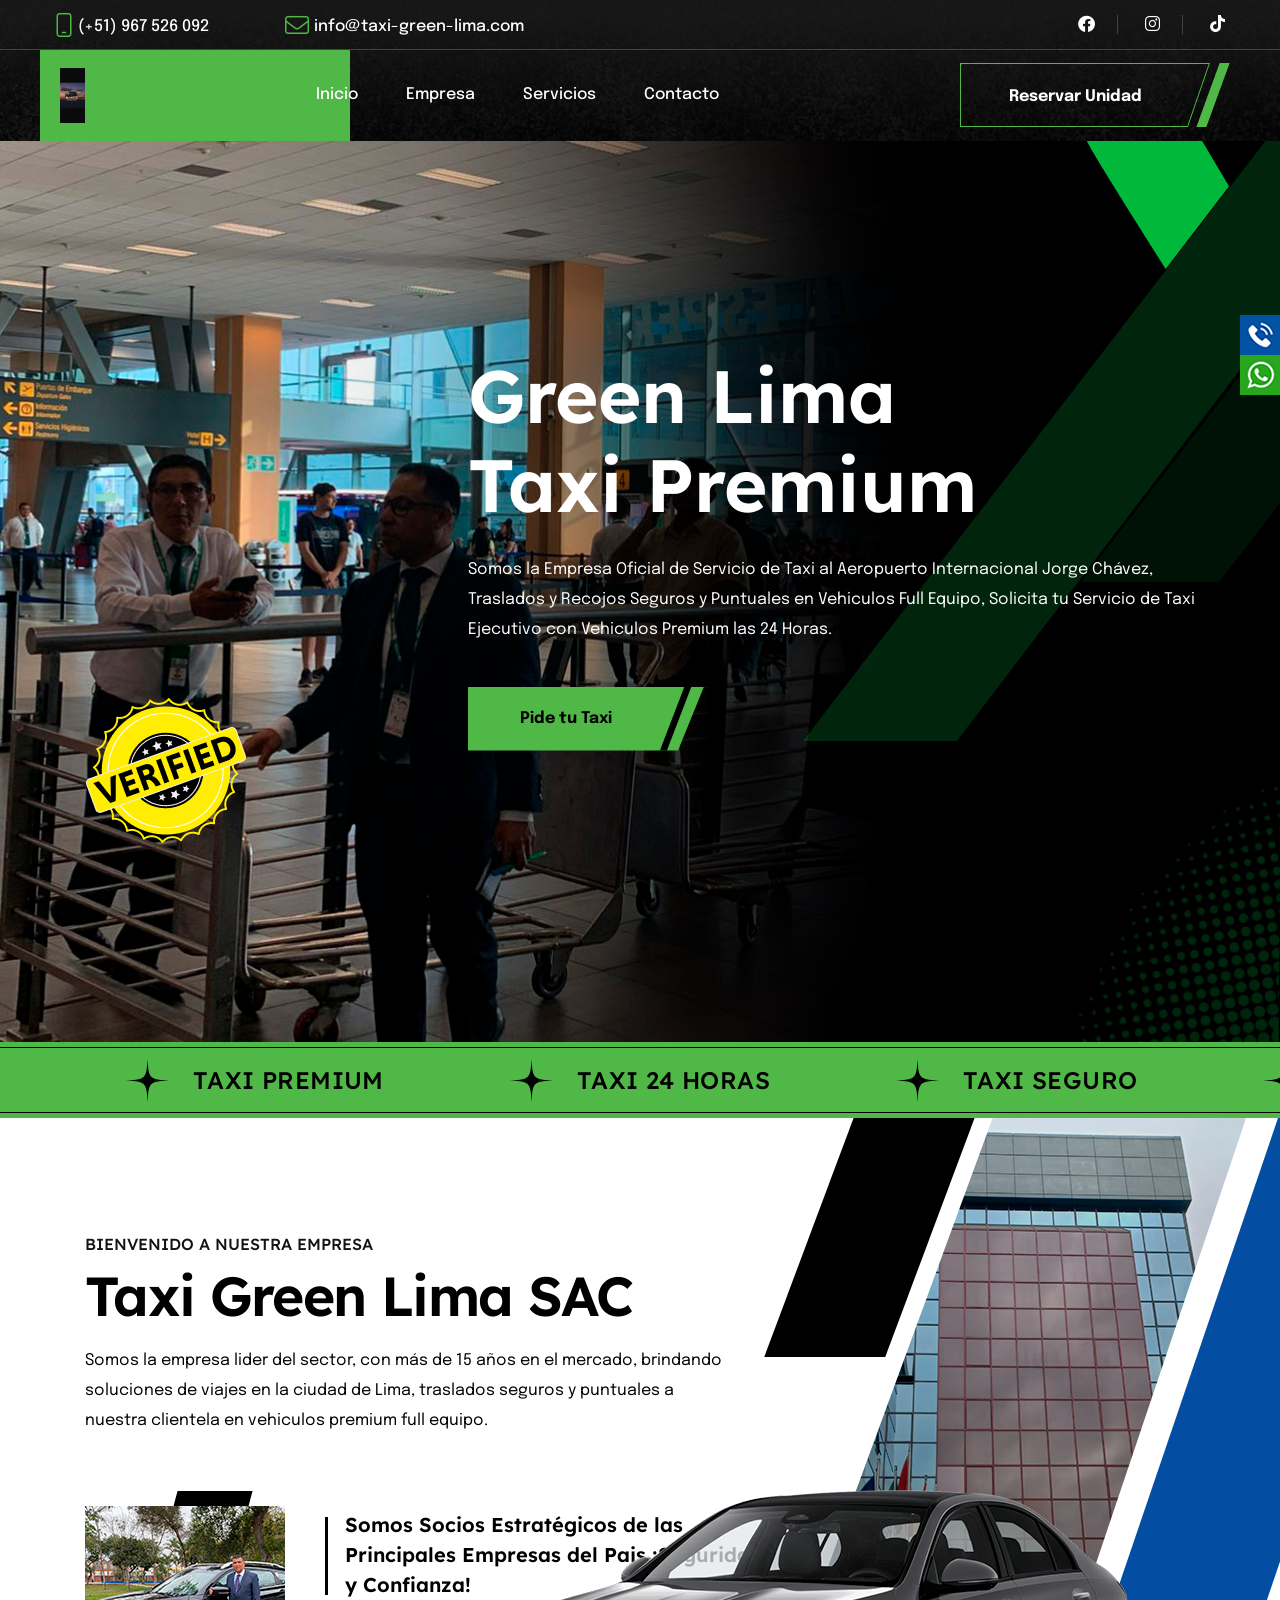
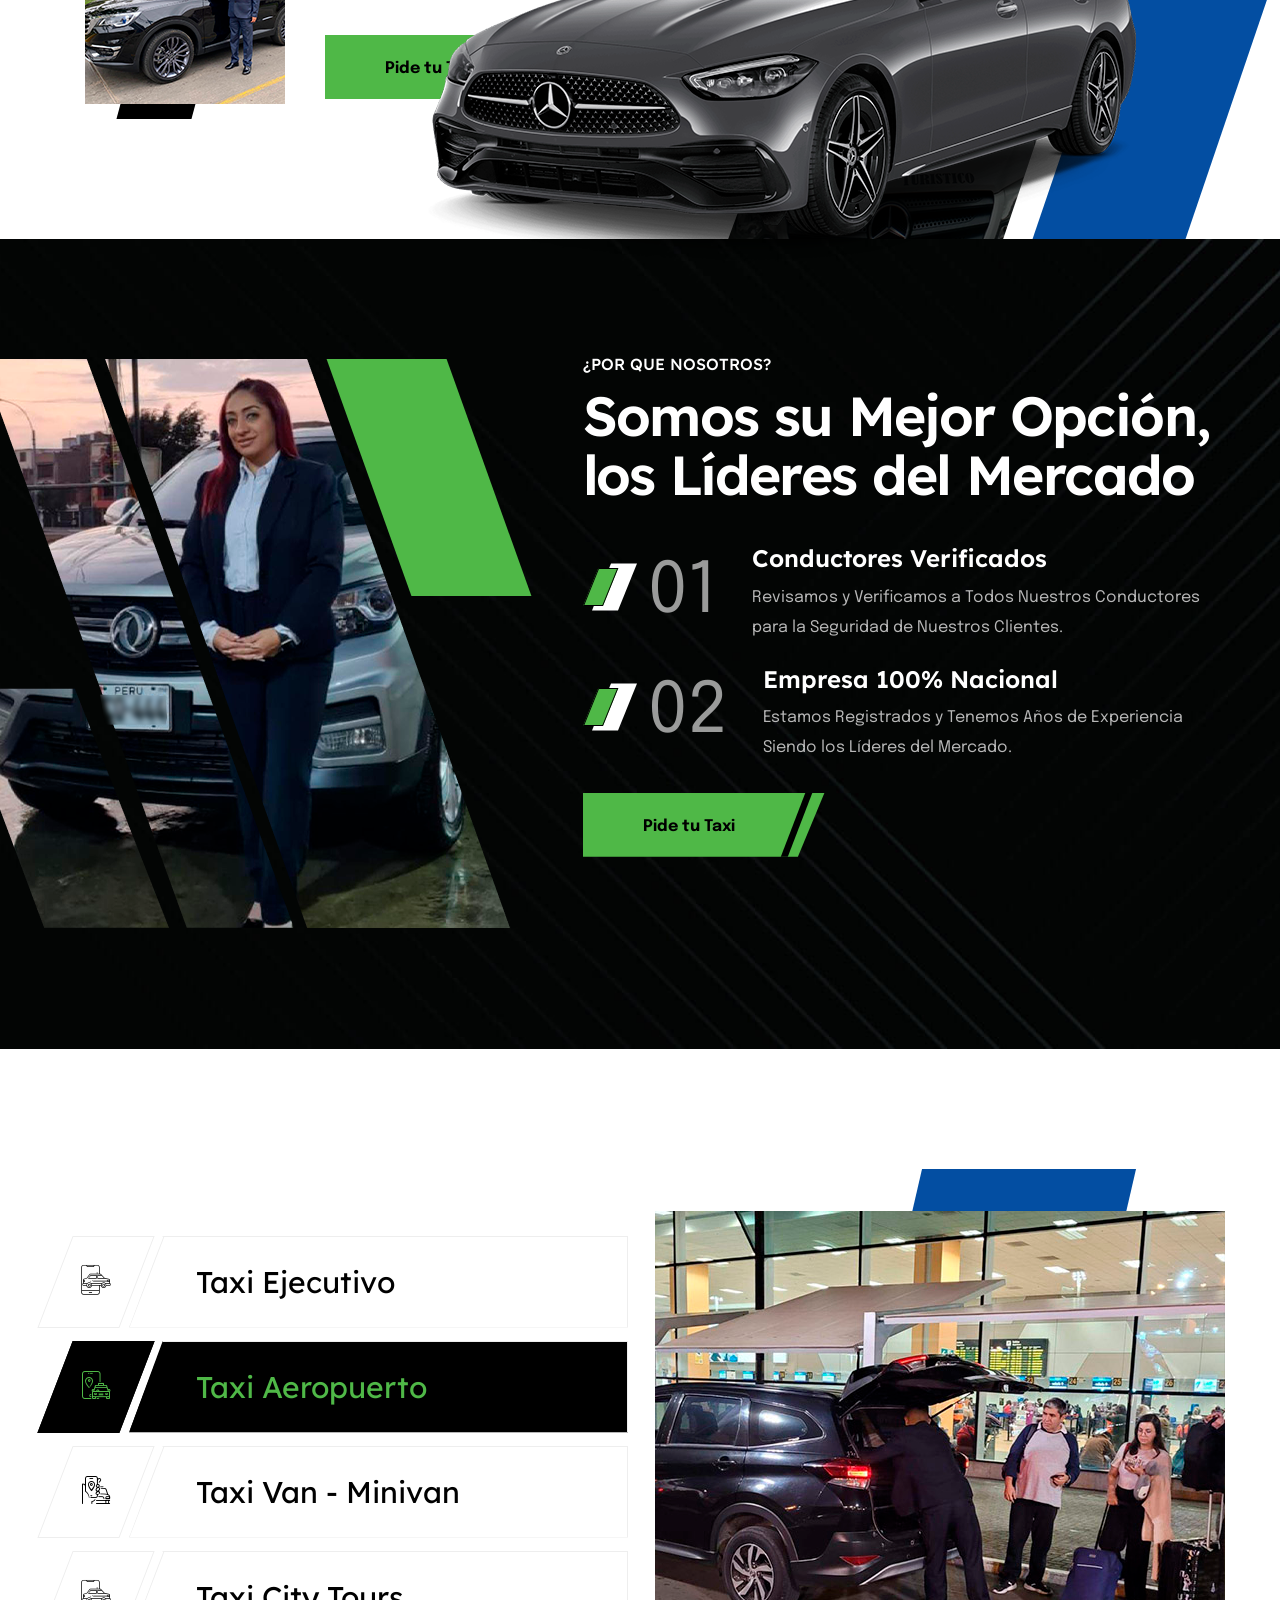
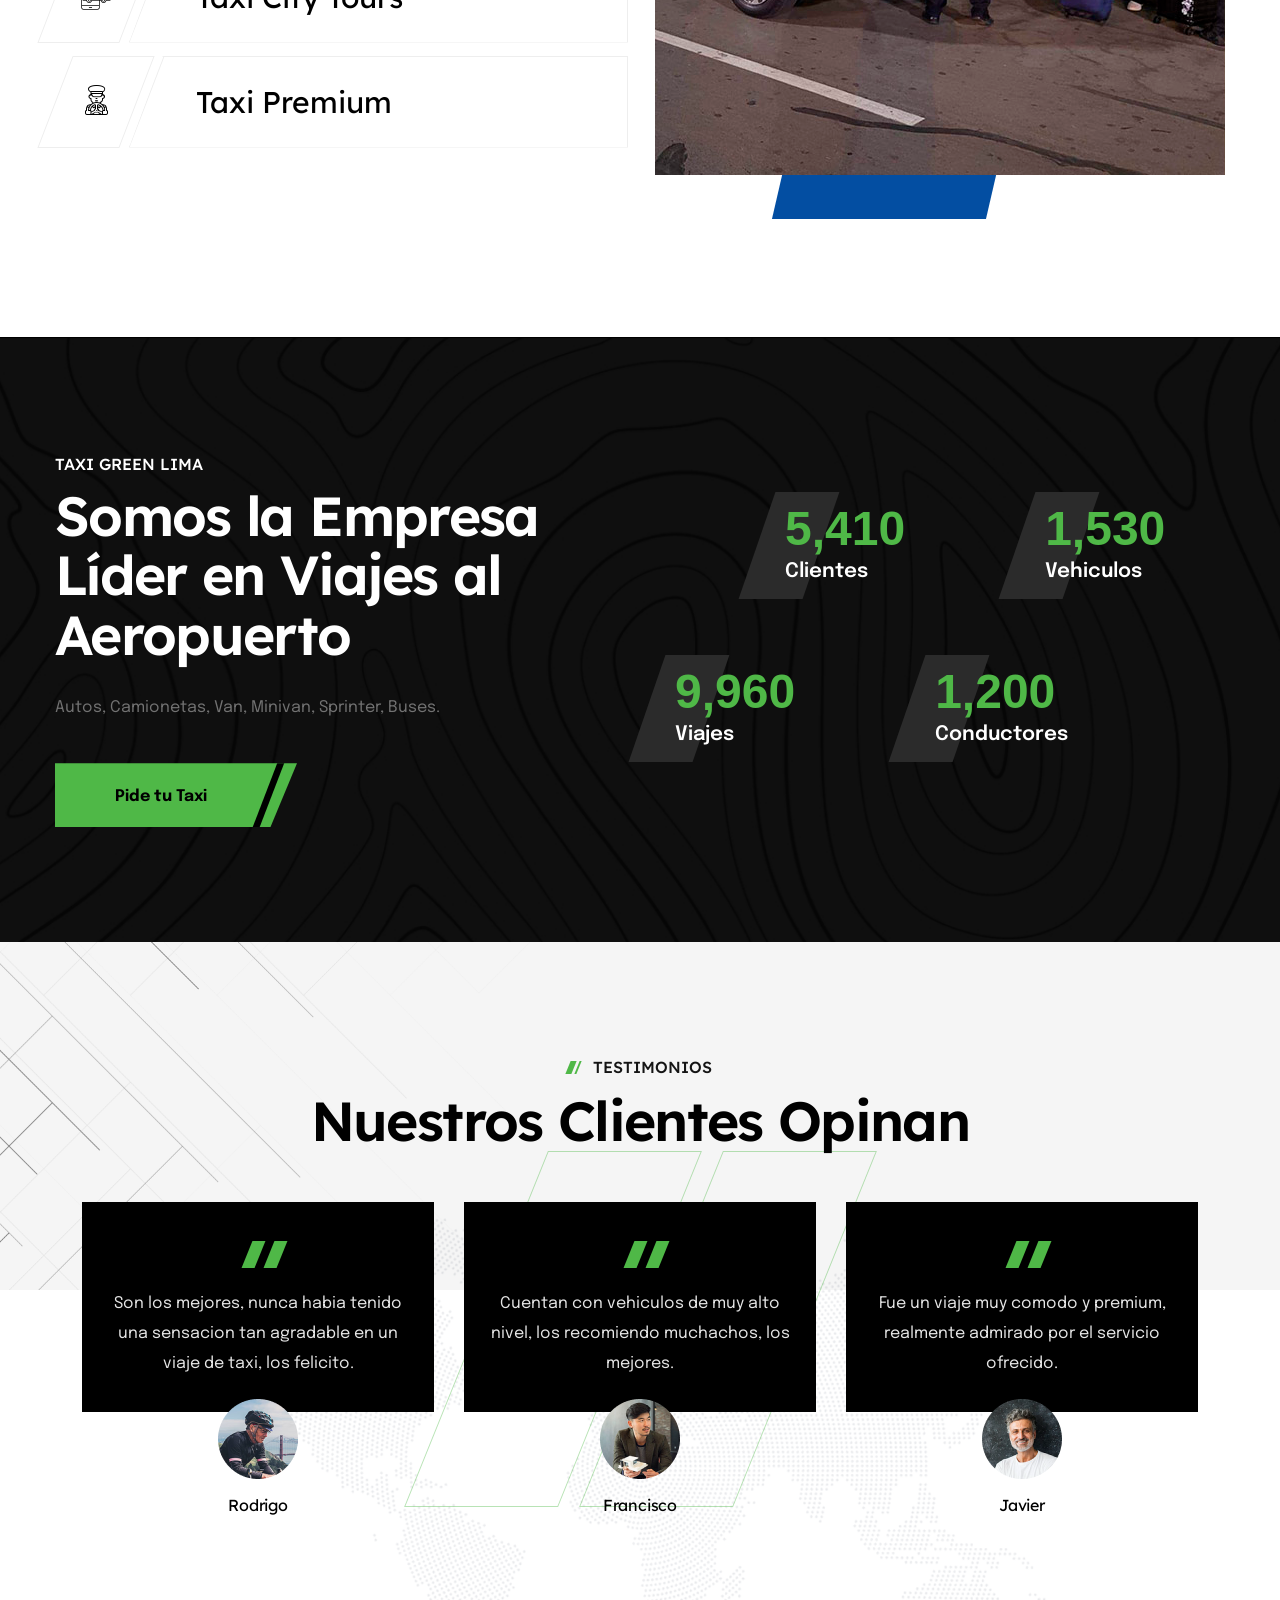
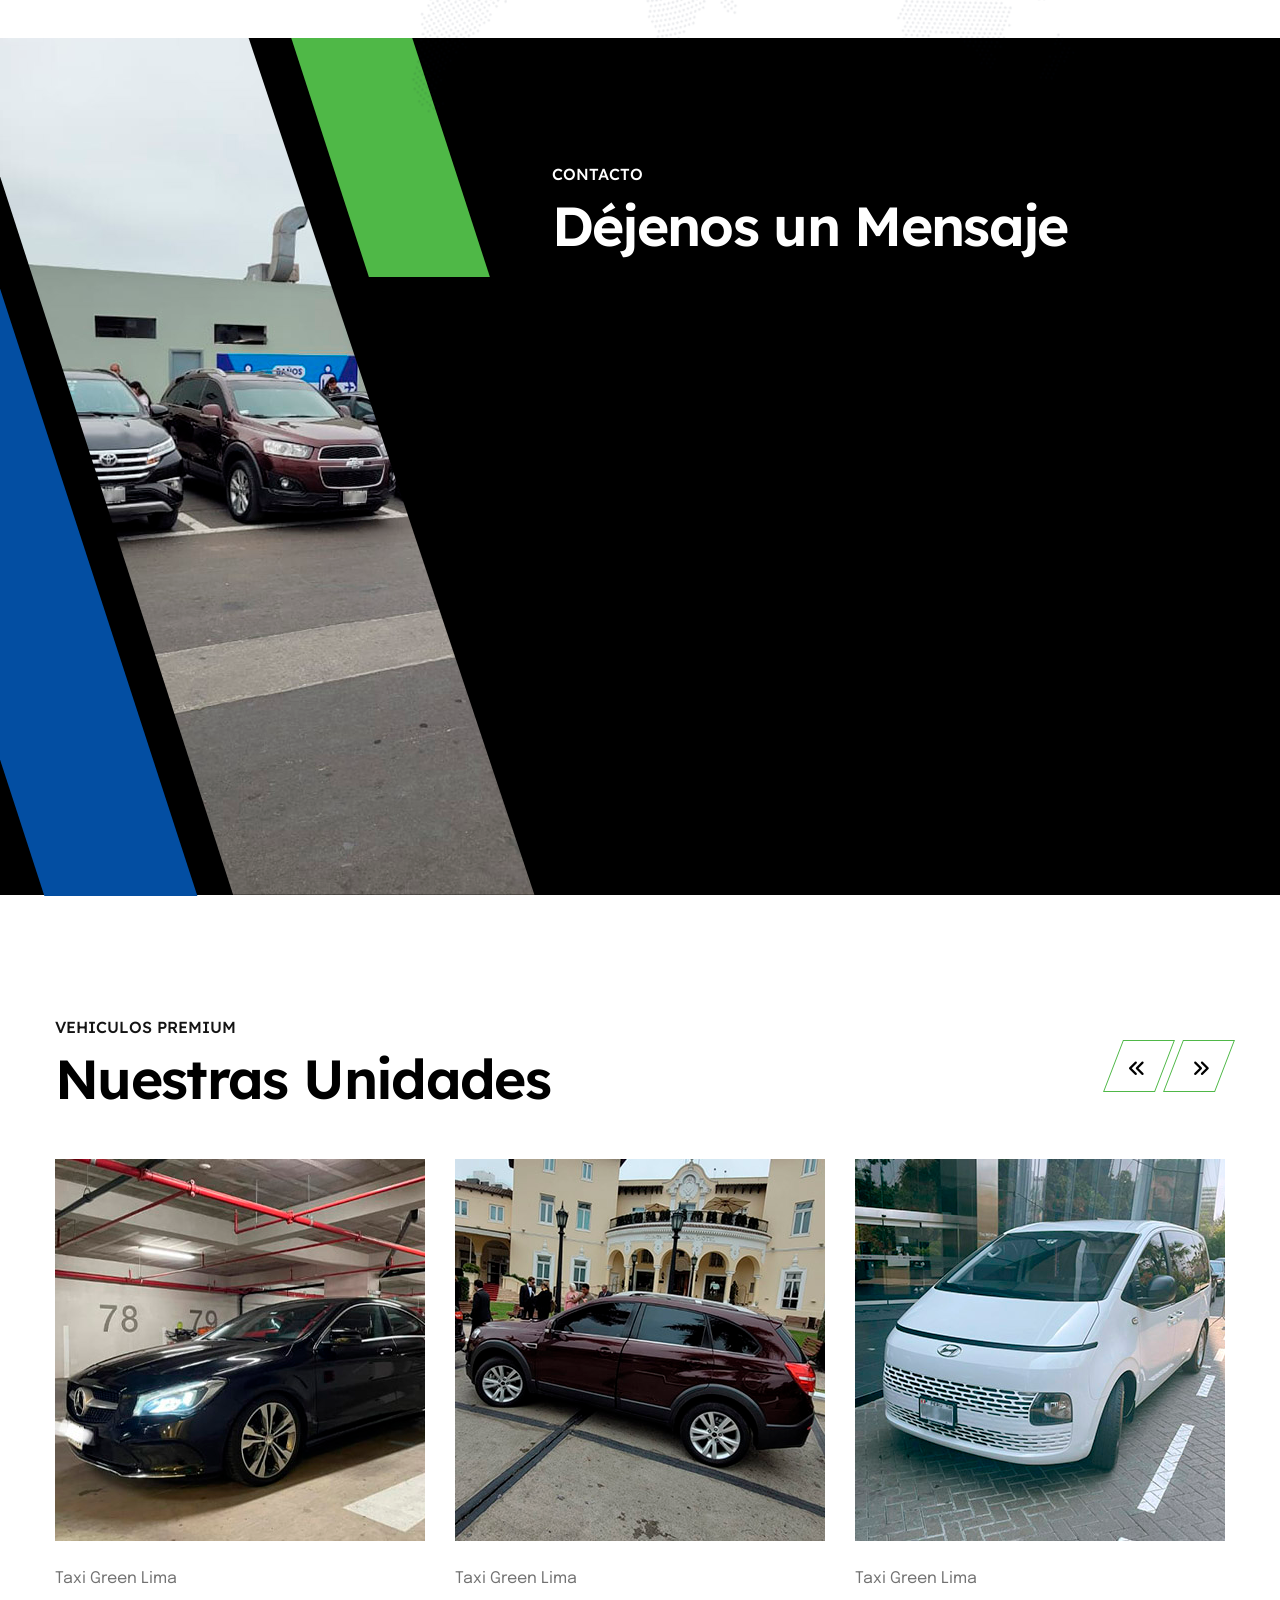
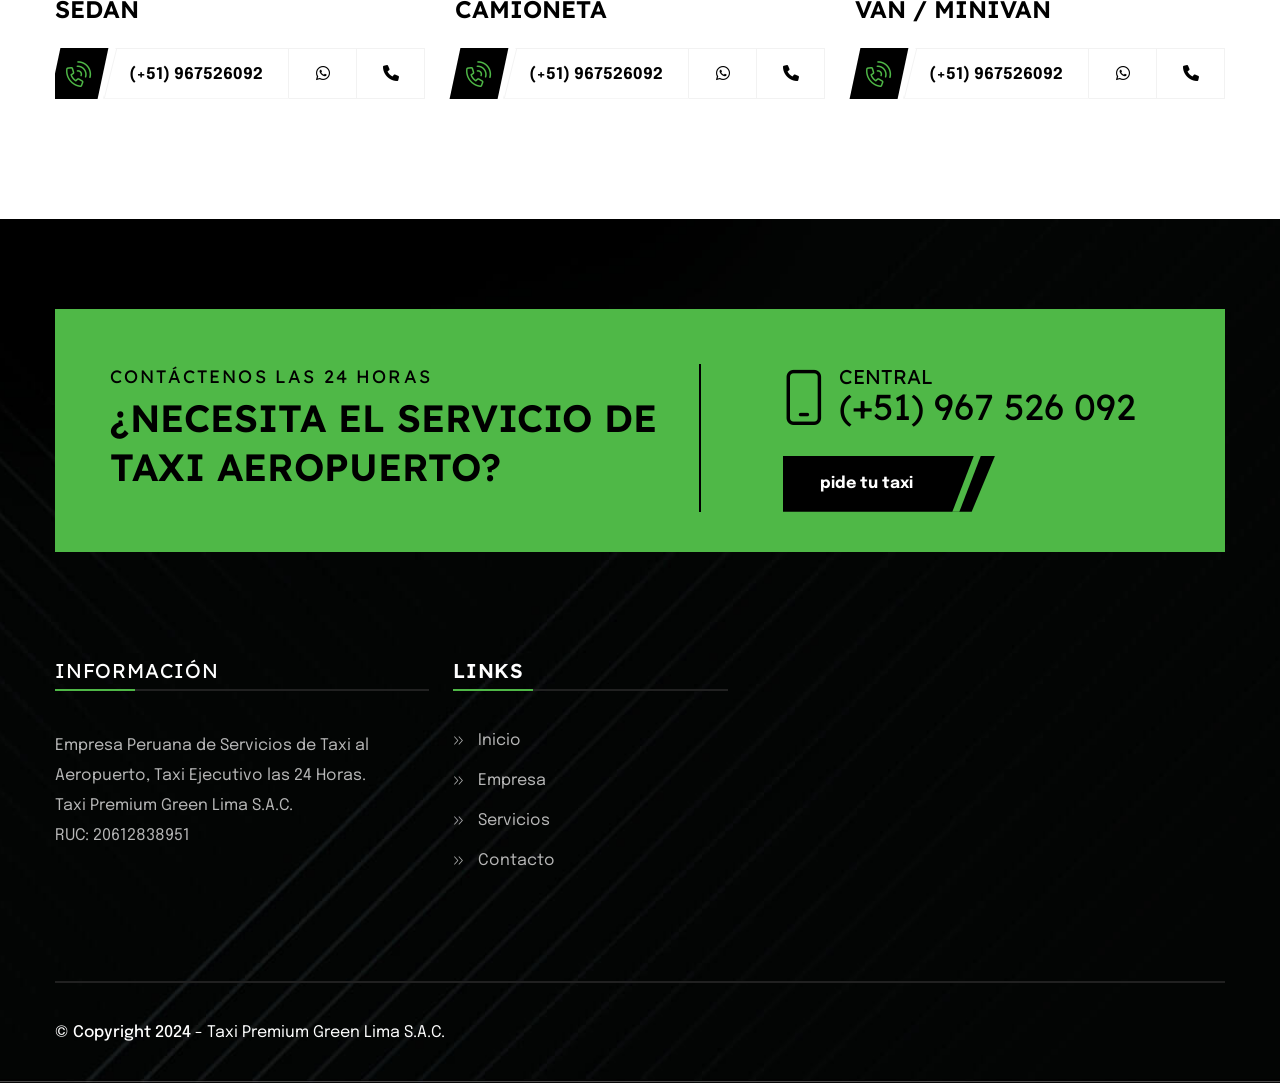
==== index.html @ e9ff85f0 "Add files via upload" ====
<!DOCTYPE html>
<html lang="es">
<head>
<meta charset="utf-8">
<title>Taxi Green Lima | Taxi Aeropuerto 24 Horas</title>
	<meta name="description" content="Taxi Green Lima - Somos tu Empresa de Taxi Aeropuerto, Realizamos Traslados y Recojos del Aeropuerto Internacional Jorge Chávez las 24 Horas, Viaje Comodo y Seguro con Nosotros.">
    <meta name="keywords" content="taxi aeropuerto, taxi van aeropuerto, taxi van, taxi green, taxi aeropuerto jorge chavez">
    <meta name="author" content="Taxi Green Lima">
	<meta name="robots" content="INDEX,FOLLOW">
	<meta name="copyright" content="Taxi Green Lima"/>
	<meta name="geo.placename" CONTENT="Lima"/>
	<meta name="geo.region" CONTENT="Peru"/>
	<link rel="canonical" href="https://taxi-green-lima.com" />
<!-- Stylesheets -->
<link href="css/bootstrap.min.css" rel="stylesheet">
<link href="css/style.css" rel="stylesheet">

<link rel="shortcut icon" href="images/favicon.png" type="image/x-icon">
<link rel="icon" href="images/favicon.png" type="image/x-icon">

<!-- Responsive -->
<meta http-equiv="X-UA-Compatible" content="IE=edge">
<meta name="viewport" content="width=device-width, initial-scale=1.0, maximum-scale=1.0, user-scalable=0">
<!--[if lt IE 9]><script src="https://cdnjs.cloudflare.com/ajax/libs/html5shiv/3.7.3/html5shiv.js"></script><![endif]-->
  <!--[if lt IE 9]><script src="js/respond.js"></script><![endif]-->
</head>

<body>
	<!-- 
    <div class="BotonesFace">
		<a href="https://www.instagram.com/taxisatelitalpremium/" target="_blank">
        <img class="iconDesktop" src="botones/instagram.jpg"></a>
        <a href="https://www.facebook.com/taxisatelitalpremium" target="_blank">
        <img class="faceDesktop" src="botones/facebook.jpg"></a>		
    </div>
	BOTONES LLAMADAS -->
    <div class="BotonesWhatsAppCelular">
		<a href="tel:+51967526092">
        <img class="TelDesktop" src="botones/t1.jpg"><img class="TelMovil" src="botones/llamada.png"></a>
        <a href="https://api.whatsapp.com/send?phone=51967526092&text=Buen día Taxi Green Lima, necesito una unidad" target="_blank">
        <img class="WasapDesktop" src="botones/w1.jpg"><img class="WasapMovil" src="botones/wasap.png"></a>        
    </div>
    <style>
		.BotonesFace{position: fixed; top: 30%; right: 0; z-index: 9999;}
        .faceDesktop{display: block; max-width: 100%; margin: auto; height: auto;}
		
        .BotonesWhatsAppCelular{position: fixed; top: 35%; right: 0; z-index: 9999;}
		.WasapDesktop{display: block; max-width: 100%; margin: auto; height: auto;}
        .TelDesktop{display: block; max-width: 100%; margin: auto; height: auto;}
        .WasapMovil{margin:auto}
        .TelMovil{margin:auto}
        /* Ocultado las imagenes de Movil */
        .WasapMovil,.TelMovil{display: none;}
        @media screen and (max-width: 680px){
            /* Ocultado las imagenes de Desktop */
			/*.faceDesktop{display:none;}*/
            .WasapDesktop,.TelDesktop{display: none;}
            /* Mostrando las imagenes de Movil */
            .WasapMovil,.TelMovil{display: block;
            /* height: 40px; */
            }
            .BotonesWhatsAppCelular{display: flex; justify-content: space-between; top: initial; bottom: 0; width: 100%;}
            .BotonesWhatsAppCelular>a{display: block; width: 50%; background-image: linear-gradient(#0052cc, #002699); padding: 1rem .2rem; border: 1px solid #002699}
			.BotonesWhatsAppCelular>a:hover{background-image: linear-gradient(#002699, #0052cc);border: 1px solid #002699}
        }
    </style>
    <!-- BOTONES LLAMADAS -->
	

<div class="page-wrapper">
        

  <!-- Main Header-->
  <header class="main-header header-style-two style-two">
    
    <!-- Header Top -->
    <div class="header-top">
      <div class="auto-container">
        <div class="inner-container">
          <div class="top-left"> 
            <!-- Info List -->
            <ul class="list-style-one light">
              <li><i class="fal fa-mobile"></i> <a href="tel:+51967526092">(+51) 967 526 092</a></li>
              <li><i class="fal fa-envelope"></i> <a href="mailto:info@taxi-green-lima.com" target="_blank">info@taxi-green-lima.com</a></li>
            </ul>
          </div>
          <div class="top-right">
            <ul class="social-icon-one">
              <li><a href="#"><i class="fab fa-facebook"></i></a></li>
              <li><a href="#"><i class="fab fa-instagram"></i></a></li>
			<li><a href="#"><i class="fab fa-tiktok"></i></a></li>
            </ul>
          </div>
        </div>
      </div>
    </div>
    <!-- Header Top -->
    
    <div class="header-lower">
      <div class="auto-container"> 
        <!-- Main box -->
        <div class="main-box">
          <div class="logo-box">
            <div class="logo"><a href="index.html"><img src="images/logo-black-skyport.png" style="max-height:55px;width:auto;" alt="Logo Taxi Green Lima"></a></div>
          </div>
          
          <!--Nav Box-->
          <div class="nav-outer">
            <nav class="nav main-menu">
              <ul class="navigation">
                <li><a href="index.html">Inicio</a></li>
				  <li><a href="#empresa">Empresa</a></li>
				  <li><a href="#servicios">Servicios</a></li>
				  <li><a href="#contacto">Contacto</a></li>
              </ul>
            </nav>
          </div>
          <!-- Main Menu End--> 
          
          <!-- Outer Box -->
          <div class="outer-box"> 
            
            <!-- Search Btn -->
            
            <!-- Btn Box -->
            <div class="btn-box">
			<a href="https://api.whatsapp.com/send?phone=51967526092&text=Buen día Taxi Green Lima, necesito una unidad" target="_blank" class="theme-btn btn-style-three"><span class="btn-title">Reservar Unidad</span></a>
			 </div>
            
            <!-- Mobile Nav toggler -->
            <div class="mobile-nav-toggler light"><span class="icon lnr-icon-bars"></span></div>
          </div>
        </div>
      </div>
    </div>
    
    <!-- Mobile Menu  -->
    <div class="mobile-menu">
      <div class="menu-backdrop"></div>
      
      <!--Here Menu Will Come Automatically Via Javascript / Same Menu as in Header-->
      <nav class="menu-box">
        <div class="upper-box">
          <div class="nav-logo"><a href="index.html"><img src="images/logo-black-skyport.png" style="max-height:55px;width:auto;" alt="Logo Taxi Green Lima" title="Logo Taxi Green Lima"></a></div>
          <div class="close-btn"><i class="icon fa fa-times"></i></div>
        </div>
        <ul class="navigation clearfix">
          <!--Keep This Empty / Menu will come through Javascript-->
        </ul>
        <ul class="contact-list-one light">
          <li> <i class="icon lnr-icon-phone-handset"></i> <span class="title">Celular</span>
            <div class="text"><a href="tel:+51967526092">(+51) 967 526 092</a></div>
          </li>
          <li> <i class="icon lnr-icon-envelope1"></i> <span class="title">Email</span>
            <div class="text"><a href="mailto:info@taxi-green-lima.com" target="_blank">info@taxi-green-lima.com</a></div>
          </li>
          <li> <i class="icon lnr-icon-map-marker"></i> <span class="title">Dirección</span>
            <div class="text">Aeropuerto Internacional Jorge Chávez</div>
          </li>
        </ul>
        <ul class="social-links">
          <li><a href="#"><i class="fab fa-twitter"></i></a></li>
          <li><a href="#"><i class="fab fa-instagram"></i></a></li>
			<li><a href="#"><i class="fab fa-tiktok"></i></a></li>
        </ul>
      </nav>
    </div>
    <!-- End Mobile Menu --> 
    
    
    <!-- Sticky Header  -->
    <div class="sticky-header">
      <div class="auto-container">
        <div class="inner-container"> 
          <!--Logo-->
          <div class="logo"> <a href="index.html" title=""><img src="images/logo-black-skyport.png" style="max-height:55px;width:auto;" alt="Logo Taxi Green Lima" title="Logo Taxi Green Lima"></a> </div>
          
          <!--Right Col-->
          <div class="nav-outer"> 
            <!-- Main Menu -->
            <nav class="main-menu">
              <div class="navbar-collapse show collapse clearfix">
                <ul class="navigation clearfix">
                  <!--Keep This Empty / Menu will come through Javascript-->
                </ul>
              </div>
            </nav>
            <!-- Main Menu End--> 
            
            <!--Mobile Navigation Toggler-->
            <div class="mobile-nav-toggler"><span class="icon lnr-icon-bars"></span></div>
          </div>
        </div>
      </div>
    </div>
    <!-- End Sticky Menu --> 
  </header>
  <!--End Main Header -->

  <!-- Banner Section -->
  <section class="banner-section-four">
    <div class="slide-item">
      <div class="bg bg-image" style="background-image: url(images/banner/bg3.jpg);"></div>
      <div class="banner-shape-curve1 animate-1"></div>
      <div class="banner-shape-curve2 animate-2"></div>
      <div class="banner-shape-1 bounce-y"></div>
      <div class="auto-container">
        <div class="row">
          <div class="col-md-8 offset-md-4" data-aos="fade-left">
            <div class="auto-container">
              <div class="content-box">
                <h1 class="title animate-2">Green Lima <br>Taxi Premium</h1>
                <div class="text animate-3">Somos la Empresa Oficial de Servicio de Taxi al Aeropuerto Internacional Jorge Chávez, Traslados y Recojos Seguros y Puntuales en Vehiculos Full Equipo, Solicita tu Servicio de Taxi Ejecutivo con Vehiculos Premium las 24 Horas. </div>
                <a href="https://api.whatsapp.com/send?phone=51967526092&text=Buen día Taxi Green Lima, necesito una unidad" target="_blank" class="theme-btn btn-style-one dark-line-two hover-light animate-4"><span class="btn-title">Pide tu Taxi</span></a>
              </div>
            </div>
          </div>
        </div>
      </div>
    </div>
  </section>
  <!-- End Banner Section -->

  <!-- Marquee Section -->
  <section class="marquee-section">
    <div class="marquee">
      <div class="marquee-group">
        <div class="text" data-text="Taxi Premium">Taxi Premium</div>
		<div class="text" data-text="Taxi 24 Horas">Taxi 24 Horas</div>
        <div class="text" data-text="Taxi Seguro">Taxi Seguro</div>
        <div class="text" data-text="Recojos 24/7">Recojos 24/7</div>
        <div class="text" data-text="Taxi Lima">Taxi Lima</div>
      </div>

      <div aria-hidden="true" class="marquee-group">
        <div class="text" data-text="Taxi Premium">Taxi Premium</div>
		<div class="text" data-text="Taxi 24 Horas">Taxi 24 Horas</div>
        <div class="text" data-text="Taxi Seguro">Taxi Seguro</div>
        <div class="text" data-text="Recojos 24/7">Recojos 24/7</div>
        <div class="text" data-text="Taxi Lima">Taxi Lima</div>
      </div>
    </div>
  </section>
  <!-- End Marquee Section -->

  <!-- About Section -->
  <section class="about-section-five" id="empresa">
    <div class="icon-car-8 bounce-x"></div>
    <div class="auto-container">
      <div class="row">

        <!-- Content Column -->
        <div class="content-column col-lg-7 col-md-12 col-sm-12" data-aos="fade-left">
          <div class="inner-column">
            <div class="sec-title">
              <span class="sub-title">BIENVENIDO A NUESTRA EMPRESA</span>
              <h2>Taxi Green Lima SAC</h2>
              <div class="text">Somos la empresa lider del sector, con más de 15 años en el mercado, brindando soluciones de viajes en la ciudad de Lima, traslados seguros y puntuales a nuestra clientela en vehiculos premium full equipo.</div>
            </div>
            <div class="bottom-box">
              <div class="video-box" data-aos="fade-upp">
                <figure class="image"><img src="images/resource/about1-4.png" alt="taxi green, taxi aeropuerto, taxi lima, taxi seguro"></figure>
              </div>

              <div class="box-right-align">
                <!-- Quote Block -->
                <blockquote class="blockquote-style-two">Somos Socios Estratégicos de las Principales Empresas del Pais ¡Seguridad y Confianza!</blockquote>
                <a href="https://api.whatsapp.com/send?phone=51967526092&text=Buen día Taxi Green Lima, necesito una unidad" target="_blank" class="theme-btn btn-style-one"><span class="btn-title">Pide tu Taxi</span></a>
              </div>
            </div>
          </div>
        </div>
      </div>
    </div>

    <!-- Image Column -->
    <div class="image-column">
      <div class="inner-column wow fadeInRight">
        <figure class="image reveall"><img src="images/resource/faq1-2.png" alt="taxi green, taxi aeropuerto, taxi lima, taxi seguro"></figure>
      </div>
    </div>
  </section>
  <!-- End About Section -->

  <!-- Benefit Section -->
  <section class="benefit-section-three">
    <div class="bg bg-image bg-pattern-1"></div>
    <div class="auto-container">
      <div class="row">
        <!-- Content Column -->
        <div class="content-column col-lg-7 col-md-12 col-sm-12 order-lg-2" data-aos="fade-left">
          <div class="inner-column">
            <div class="sec-title light">
              <span class="sub-title">¿POR QUE NOSOTROS?</span>
              <h2 class="letters-slide-up">Somos su Mejor Opción, los Líderes del Mercado</h2>
            </div>
            <div class="benefit-box">
              <div class="benefit-block-three">
                <div class="inner-box">
                  <div class="number">01</div>
                  <div class="content">
                    <h4 class="title">Conductores Verificados</h4>
                    <div class="text">Revisamos y Verificamos a Todos Nuestros Conductores para la Seguridad de Nuestros Clientes.</div>
                  </div>
                </div>
              </div>
              <div class="benefit-block-three">
                <div class="inner-box">
                  <div class="number">02</div>
                  <div class="content">
                    <h4 class="title">Empresa 100% Nacional</h4>
                    <div class="text">Estamos Registrados y Tenemos Años de Experiencia Siendo los Líderes del Mercado.</div>
                  </div>
                </div>
              </div>
            </div>
            <a href="https://api.whatsapp.com/send?phone=51967526092&text=Buen día Taxi Green Lima, necesito una unidad" target="_blank" class="theme-btn btn-style-one dark-line-two hover-light"><span class="btn-title">Pide tu Taxi</span></a>
          </div>
        </div>

        <!-- Image Column -->
        <div class="image-column col-lg-5 col-md-12 col-sm-12" data-aos="fade-right">
          <div class="inner-column">
            <figure class="image"><img src="images/resource/benefit3-1.png" alt="taxi green, taxi aeropuerto, taxi lima, taxi seguro"></figure>
          </div>
        </div>
      </div>
    </div>
  </section>
  <!-- End Benefit Section -->

  <!-- Service Section -->
  <section class="service-section-seven" id="servicios">
    <div class="auto-container">

      <div class="work-tabs tabs-box">
        <div class="row align-items-lg-center">
          <!-- Title Column -->
          <div class="btn-column col-lg-6 col-md-4 col-md-12">
            <div class="inner-column">
              <ul class="tab-btns tab-buttons">
                <li class="tab-btn" data-tab="#tab1"><span class="icon"><i class="flaticon-taxi-4"></i></span> <span class="title">Taxi Ejecutivo</span></li>
                <li class="tab-btn active-btn" data-tab="#tab2"><span class="icon"><i class="flaticon-taxi-2"></i></span> <span class="title">Taxi Aeropuerto</span></li>
                <li class="tab-btn" data-tab="#tab3"><span class="icon"><i class="flaticon-mobile-app"></i></span> <span class="title">Taxi Van - Minivan</span></li>
                <li class="tab-btn" data-tab="#tab4"><span class="icon"><i class="flaticon-taxi-4"></i></span> <span class="title">Taxi City Tours</span></li>
                <li class="tab-btn" data-tab="#tab5"><span class="icon"><i class="flaticon-driver-3"></i></span> <span class="title">Taxi Premium</span></li>
              </ul>
            </div>
          </div>

          <!-- Image Column -->
          <div class="image-column col-lg-6 col-md-8 col-md-12">
            <div class="inner-column">
              <div class="tabs-content">
                <!--Tab-->
                <div class="tab" id="tab1">
                  <div class="image-box">
                    <div class="inner-box">
                      <figure class="image reveal overlay-anim"><img src="images/resource/service6-1.jpg" alt="taxi green, taxi aeropuerto, taxi lima, taxi seguro"></figure>
                    </div>
                  </div>
                </div>

                <!--Tab-->
                <div class="tab active-tab" id="tab2">
                  <div class="image-box">
                    <div class="inner-box">
                      <figure class="image reveal overlay-anim"><img src="images/resource/service6-2.jpg" alt="taxi green, taxi aeropuerto, taxi lima, taxi seguro"></figure>
                    </div>
                  </div>
                </div>

                <!--Tab-->
                <div class="tab" id="tab3">
                  <div class="image-box">
                    <div class="inner-box">
                      <figure class="image reveal overlay-anim"><img src="images/resource/service6-3.jpg" alt="taxi green, taxi aeropuerto, taxi lima, taxi seguro"></figure>
                    </div>
                  </div>
                </div>

                <!--Tab-->
                <div class="tab" id="tab4">
                  <div class="image-box">
                    <div class="inner-box">
                      <figure class="image reveal overlay-anim"><img src="images/resource/service6-4.jpg" alt="taxi green, taxi aeropuerto, taxi lima, taxi seguro"></figure>
                    </div>
                  </div>
                </div>

                <!--Tab-->
                <div class="tab" id="tab5">
                  <div class="image-box">
                    <div class="inner-box">
                      <figure class="image reveal overlay-anim"><img src="images/resource/service6-5.jpg" alt="taxi green, taxi aeropuerto, taxi lima, taxi seguro"></figure>
                    </div>
                  </div>
                </div>
              </div>
            </div>
          </div>
        </div>
      </div>
    </div>
  </section>
  <!-- End Service Section -->

  <!-- Funfact Section -->
  <section class="funfact-section-four">
    <div class="bg bg-image" style="background-image: url(images/background/bg-funfact1.jpg);"></div>
    <div class="auto-container">
      <div class="row">

        <!-- Content Column -->
        <div class="content-column col-lg-6 col-md-12 col-sm-12" data-aos="fade-rightt">
          <div class="inner-column">
            <div class="sec-title light">
              <span class="sub-title">Taxi Green Lima</span>
              <h2 class="">Somos la Empresa Líder en Viajes al Aeropuerto</h2>
              <div class="text">Autos, Camionetas, Van, Minivan, Sprinter, Buses.</div>
            </div>
            <a href="https://api.whatsapp.com/send?phone=51967526092&text=Buen día Taxi Green Lima, necesito una unidad" target="_blank" class="theme-btn btn-style-one dark-line-two hover-light"><span class="btn-title">Pide tu Taxi</span></a>
          </div>
        </div>

        <!-- Image Column -->
        <div class="fun-fact-column col-lg-6 col-md-12 col-sm-12" data-aos="fade-leftt">
          <div class="inner-column">
            <div class="counter-outer-box" data-aos="fade-upp">
              <div class="line-top">
                <!-- Counter Block -->
                <div class="counter-block-four">
                  <div class="inner-box">
                    <div class="content">
                      <div class="counter-one"><span class="odometer" data-count="5410"></span></div>
                      <div class="counter-text">Clientes</div>
                    </div>
                  </div>
                </div>
                <!-- Counter Block -->
                <div class="counter-block-four">
                  <div class="inner-box">
                    <div class="content">
                      <div class="counter-one"><span class="odometer" data-count="1530"></span></div>
                      <div class="counter-text">Vehiculos</div>
                    </div>
                  </div>
                </div>
              </div>
              <div class="line-bottom">
                <!-- Counter Block -->
                <div class="counter-block-four">
                  <div class="inner-box">
                    <div class="content">
                      <div class="counter-one"><span class="odometer" data-count="9960"></span></div>
                      <div class="counter-text">Viajes</div>
                    </div>
                  </div>
                </div>
                <!-- Counter Block -->
                <div class="counter-block-four">
                  <div class="inner-box">
                    <div class="content">
                      <div class="counter-one"><span class="odometer" data-count="1200"></span></div>
                      <div class="counter-text">Conductores</div>
                    </div>
                  </div>
                </div>
              </div>
            </div>
          </div>
        </div>
      </div>
    </div>
  </section>
  <!-- End Funfact Section -->

  <!-- Testimonial Section -->
  <section class="testimonial-section-four">
	  <div class="bg bg-image"></div>
    <div class="container pt-0 pb-0">
      <div class="sec-title text-center">
        <span class="sub-title line-style">Testimonios</span>
        <h2 class="letters-slide-up">Nuestros Clientes Opinan</h2>
      </div>
      <div class="outer-box">
        <div class="testimonial-carousel-two owl-carousel owl-theme default-dots">
          <!-- Testimonial Block -->
          <div class="testimonial-block-four">
            <div class="inner-box">
              <div class="content">
                <div class="text">Son los mejores, nunca habia tenido una sensacion tan agradable en un viaje de taxi, los felicito.</div>
                <div class="box-info">
                  <div class="author-box">
                    <figure class="author-image"><img src="images/resource/testi3-1.png" alt="taxi green, taxi aeropuerto, taxi lima, taxi seguro"></figure>
                    <div class="author-info">
                      <h6 class="name">Rodrigo</h6>
                    </div>
                  </div>
                </div>
              </div>
            </div>
          </div>
          <!-- Testimonial Block -->
          <div class="testimonial-block-four">
            <div class="inner-box">
              <div class="content">
                <div class="text">Cuentan con vehiculos de muy alto nivel, los recomiendo muchachos, los mejores.</div>
                <div class="box-info">
                  <div class="author-box">
                    <figure class="author-image"><img src="images/resource/testi3-2.png" alt="taxi green, taxi aeropuerto, taxi lima, taxi seguro"></figure>
                    <div class="author-info">
                      <h6 class="name">Francisco</h6>
                    </div>
                  </div>
                </div>
              </div>
            </div>
          </div>
          <!-- Testimonial Block -->
          <div class="testimonial-block-four">
            <div class="inner-box">
              <div class="content">
                <div class="text">Fue un viaje muy comodo y premium, realmente admirado por el servicio ofrecido.</div>
                <div class="box-info">
                  <div class="author-box">
                    <figure class="author-image"><img src="images/resource/testi3-3.png" alt="taxi green, taxi aeropuerto, taxi lima, taxi seguro"></figure>
                    <div class="author-info">
                      <h6 class="name">Javier</h6>
                    </div>
                  </div>
                </div>
              </div>
            </div>
          </div>
			
        </div>
      </div>
    </div>
  </section>
  <!-- End Testimonial Section -->
	
	
	<!-- FAQ Section -->
  <section class="faqs-section-three" id="contacto">
    <div class="auto-container">
      <div class="row">
        <div class="image-column col-lg-7">
          <div class="inner-column wow fadeInRight">
            <figure class="image reveall"><img src="images/resource/faq1-1.jpg" alt="taxi green, taxi aeropuerto, taxi lima, taxi seguro"></figure>
          </div>
        </div>
        <!-- FAQ Column -->
        <div class="faq-column col-lg-5">
          <div class="inner-column">
            <div class="sec-title light">
              <span class="sub-title">CONTACTO</span>
              <h2 class="letters-slide-up">Déjenos un Mensaje</h2>
            </div>
			  <iframe src="formulario/formulario.php" width="100%" height="450px" style="border: 0px;"></iframe>
            
          </div>
        </div>
      </div>
    </div>
  </section>
  <!--End FAQ Section -->
	

  <!-- Team Section -->
  <section class="team-section-two">
    <div class="auto-container">
      <div class="outer-box">
        <div class="sec-title">
          <span class="sub-title">Vehiculos Premium</span>
          <h2 class="letters-slide-up">Nuestras Unidades</h2>
        </div>
        <div class="carousel-outer">
          <!-- Swiper -->
          <div class="swiper team-slider">
            <div class="swiper-wrapper">
              <div class="swiper-slide">
                <!-- Team Block -->
                <div class="team-block-two">
                  <div class="inner-box">
                    <figure class="image"><img src="images/resource/team2-1.jpg" alt="taxi green, taxi aeropuerto, taxi lima, taxi seguro"></figure>
                    <div class="content">
                      <div class="designation">Taxi Green Lima</div>
                      <h4 class="name"><a href="page-team-details.html">Sedan</a></h4>
                      <div class="info-box">
                        <!-- Info Btn --> 
                        <a href="https://api.whatsapp.com/send?phone=51967526092&text=Buen día Taxi Green Lima, necesito una unidad" target="_blank" class="info-btn"><span class="icon"><i class="fa-sharp fa-light fa-phone-volume"></i></span><span class="text">(+51) 967526092</span></a>
						  <ul class="social-icon-two">
                          <li><a href="https://api.whatsapp.com/send?phone=51967526092&text=Buen día Taxi Green Lima, necesito una unidad" target="_blank"><i class="fab fa-whatsapp"></i></a></li>
                          <li><a href="tel:+51967526092"><i class="fa fa-phone"></i></a></li>
                        </ul>
                      </div>
                    </div>
                  </div>
                </div>
              </div>
              <div class="swiper-slide">
                <!-- Team Block -->
                <div class="team-block-two">
                  <div class="inner-box">
                    <figure class="image"><img src="images/resource/team2-2.jpg" alt="taxi green, taxi aeropuerto, taxi lima, taxi seguro"></figure>
                    <div class="content">
                      <div class="designation">Taxi Green Lima</div>
                      <h4 class="name"><a href="page-team-details.html">Camioneta</a></h4>
                      <div class="info-box">
                        <!-- Info Btn --> 
                        <a href="https://api.whatsapp.com/send?phone=51967526092&text=Buen día Taxi Green Lima, necesito una unidad" target="_blank" class="info-btn"><span class="icon"><i class="fa-sharp fa-light fa-phone-volume"></i></span><span class="text">(+51) 967526092</span></a>
						  <ul class="social-icon-two">
                          <li><a href="https://api.whatsapp.com/send?phone=51967526092&text=Buen día Taxi Green Lima, necesito una unidad" target="_blank"><i class="fab fa-whatsapp"></i></a></li>
                          <li><a href="tel:+51967526092"><i class="fa fa-phone"></i></a></li>
                        </ul>
                      </div>
                    </div>
                  </div>
                </div>
              </div>
              <div class="swiper-slide">
                <!-- Team Block -->
                <div class="team-block-two">
                  <div class="inner-box">
                    <figure class="image"><img src="images/resource/team2-3.jpg" alt="taxi green, taxi aeropuerto, taxi lima, taxi seguro"></figure>
                    <div class="content">
                      <div class="designation">Taxi Green Lima</div>
                      <h4 class="name"><a href="page-team-details.html">Van / Minivan</a></h4>
                      <div class="info-box">
                        <!-- Info Btn --> 
                        <a href="https://api.whatsapp.com/send?phone=51967526092&text=Buen día Taxi Green Lima, necesito una unidad" target="_blank" class="info-btn"><span class="icon"><i class="fa-sharp fa-light fa-phone-volume"></i></span><span class="text">(+51) 967526092</span></a>
						  <ul class="social-icon-two">
                          <li><a href="https://api.whatsapp.com/send?phone=51967526092&text=Buen día Taxi Green Lima, necesito una unidad" target="_blank"><i class="fab fa-whatsapp"></i></a></li>
                          <li><a href="tel:+51967526092"><i class="fa fa-phone"></i></a></li>
                        </ul>
                      </div>
                    </div>
                  </div>
                </div>
              </div>
              <div class="swiper-slide">
                <!-- Team Block -->
                <div class="team-block-two">
                  <div class="inner-box">
                    <figure class="image"><img src="images/resource/team2-4.jpg" alt="taxi green, taxi aeropuerto, taxi lima, taxi seguro"></figure>
                    <div class="content">
                      <div class="designation">Taxi Green Lima</div>
                      <h4 class="name"><a href="page-team-details.html">Sprinter</a></h4>
                      <div class="info-box">
                        <!-- Info Btn --> 
                        <a href="https://api.whatsapp.com/send?phone=51967526092&text=Buen día Taxi Green Lima, necesito una unidad" target="_blank" class="info-btn"><span class="icon"><i class="fa-sharp fa-light fa-phone-volume"></i></span><span class="text">(+51) 967526092</span></a>
						  <ul class="social-icon-two">
                          <li><a href="https://api.whatsapp.com/send?phone=51967526092&text=Buen día Taxi Green Lima, necesito una unidad" target="_blank"><i class="fab fa-whatsapp"></i></a></li>
                          <li><a href="tel:+51967526092"><i class="fa fa-phone"></i></a></li>
                        </ul>
                      </div>
                    </div>
                  </div>
                </div>
              </div>
              
            </div>
          </div>
        </div>
        <!-- If we need navigation buttons -->
        <div class="swiper-button-prev"><i class="icon fa fa-angles-left"></i></div>
        <div class="swiper-button-next"><i class="icon fa fa-angles-right"></i></div>
      </div>
    </div>
  </section>
  <!-- End Team Section -->

  

  <!-- Main Footer -->
  <footer class="main-footer footer-style-three">
    <div class="bg bg-pattern-8"></div>

    <!-- Footer Top -->
    <div class="footer-top">
      <div class="bg-overlay-7"></div>
      <div class="auto-container">
        <div class="inner-container">
          <div class="top-left">
            <h6 class="sub-title">CONTÁCTENOS LAS 24 HORAS</h6>
            <h2 class="title">¿Necesita el Servicio de <br>Taxi Aeropuerto?</h2>
          </div>
          <div class="top-right">
            <div class="info-btn">
              <i class="icon fal fa-mobile"></i>
              <div class="content">
                <h5 class="title">Central</h5>
                <a href="+51967526092" class="phone-no">(+51) 967 526 092</a>
              </div>
            </div>
            <div class="btn-box">
              <a href="https://api.whatsapp.com/send?phone=51967526092&text=Buen día Taxi Green Lima, necesito una unidad" target="_blank" class="theme-btn btn-style-one yellow-line dark-bg hover-light"><span class="btn-title">pide tu taxi</span></a>
            </div>
          </div>
        </div>
      </div>
    </div>

    <!-- Widgets Section -->
    <div class="widgets-section">
      <div class="auto-container">
        <div class="row">

          <!-- Footer Column -->
          <div class="footer-column col-lg-4 col-md-6 col-sm-12">
            <div class="footer-widget about-widget">
              <h5 class="widget-title">Información</h5>
              <div class="widget-content">
                <div class="text">Empresa Peruana de Servicios de Taxi al Aeropuerto, Taxi Ejecutivo las 24 Horas.<br>Taxi Premium Green Lima S.A.C. <br> RUC: 20612838951<br></div>
              </div>
            </div>
          </div>
          
          <!-- Footer COlumn -->
          <div class="footer-column col-lg-3 col-md-6 col-sm-12">
            <div class="footer-widget links-widget">
              <h4 class="widget-title">Links</h4>
              <div class="widget-content">
                <ul class="user-links">
                  <li><i class="icon fa fa-angle-double-right"></i> <a href="index.html">Inicio</a></li>
				<li><i class="icon fa fa-angle-double-right"></i> <a href="#empresa">Empresa</a></li>
                  <li><i class="icon fa fa-angle-double-right"></i> <a href="#servicios">Servicios</a></li>
                  <li><i class="icon fa fa-angle-double-right"></i> <a href="#contacto">Contacto</a></li>
                </ul>
              </div>
            </div>
          </div>

        </div>
      </div>
    </div>
    
    <!--  Footer Bottom -->
    <div class="footer-bottom">
      <div class="auto-container">
        <div class="inner-container">
          <div class="copyright-text">© Copyright 2024 - <a href="https://taxi-green-lima.com/">Taxi Premium Green Lima S.A.C.</a></div>          
        </div>
      </div>
    </div>
  </footer>
  <!--End Main Footer -->

</div><!-- End Page Wrapper -->

<!-- Scroll To Top -->
<div class="scroll-to-top scroll-to-target" data-target="html"><span class="fa fa-angle-up"></span></div>

<script src="js/jquery.js"></script> 
<script src="js/popper.min.js"></script>
<script src="js/bootstrap.min.js"></script>
<script src="js/jquery.fancybox.js"></script>
<script src="js/wow.js"></script>
<script src="js/appear.js"></script>
<script src="js/gsap.min.js"></script>
<script src="js/ScrollTrigger.min.js"></script>
<script src="js/splitType.js"></script>
<script src="js/select2.min.js"></script>
<script src="js/aos.js"></script>
<script src="js/odometer.js"></script>
<script src="js/owl.js"></script>
<script src="js/swiper.min.js"></script>
<script src="js/script.js"></script>
</body>
</html>
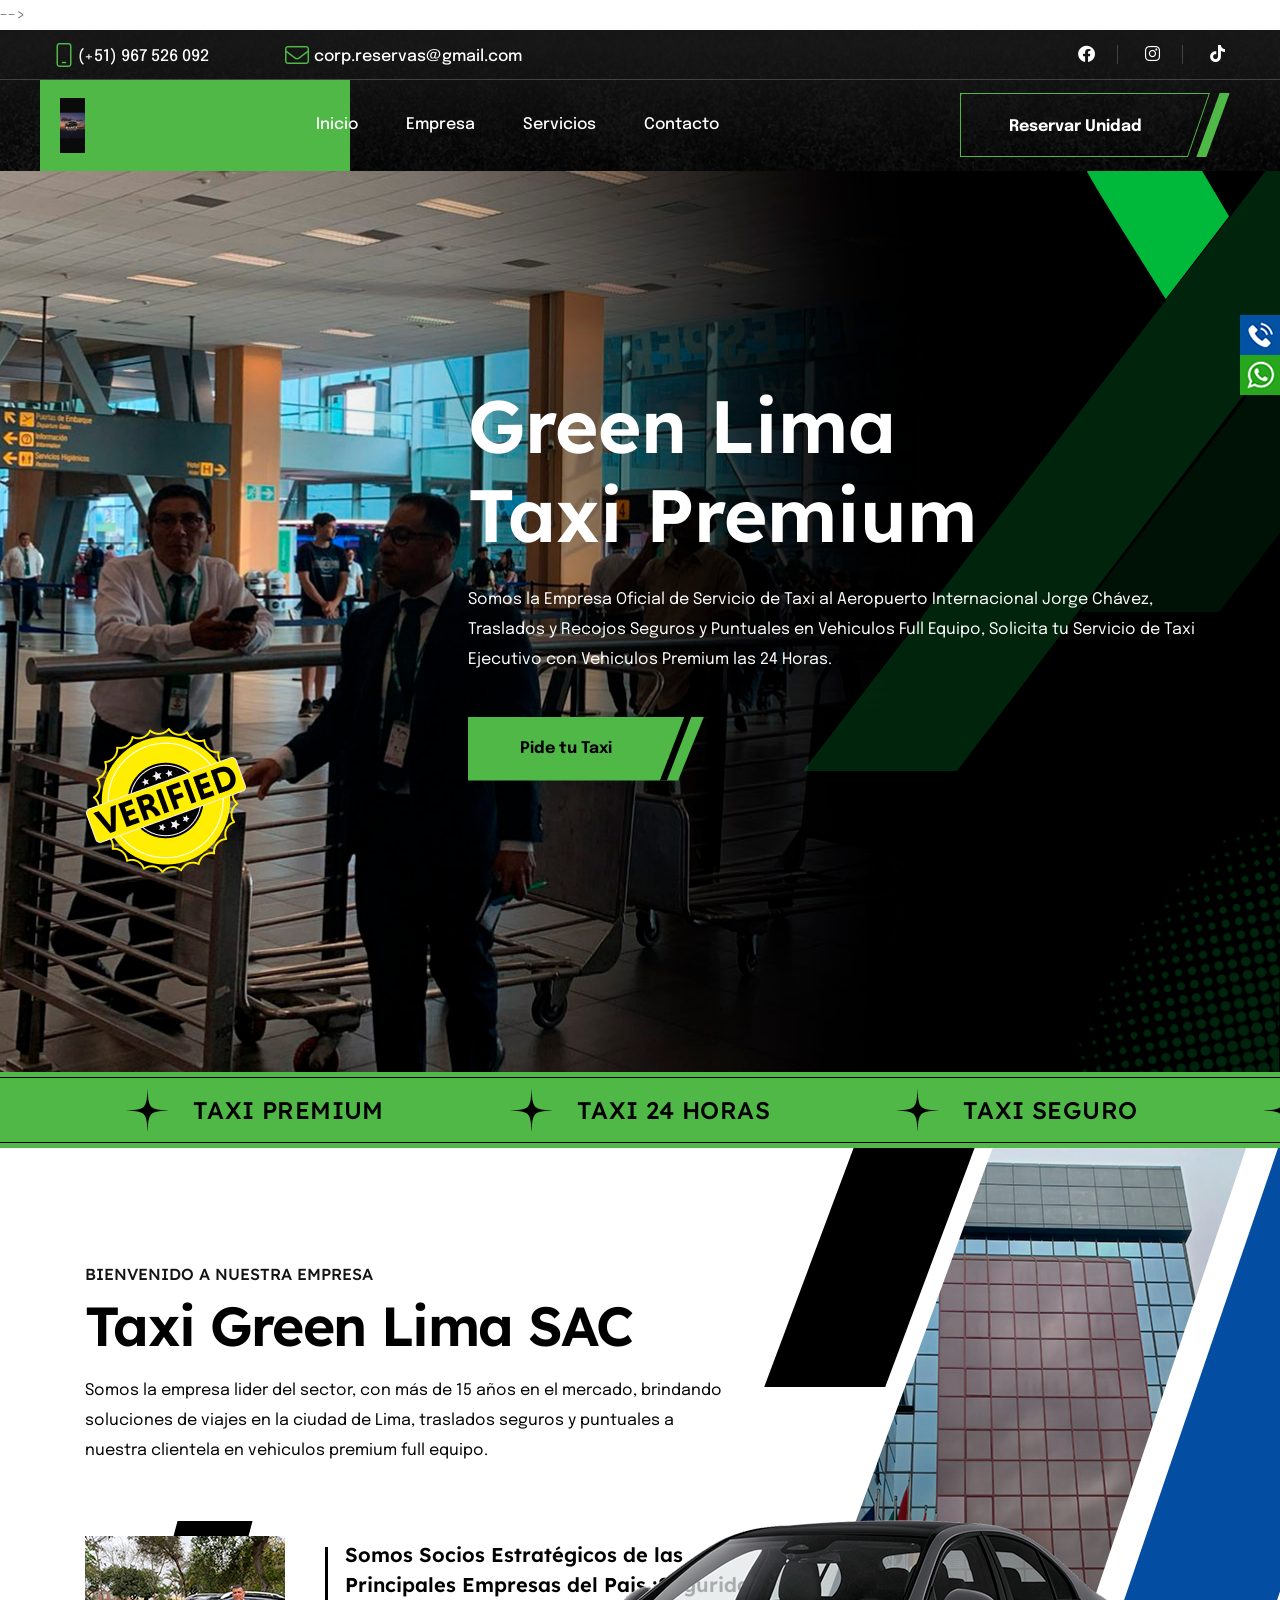
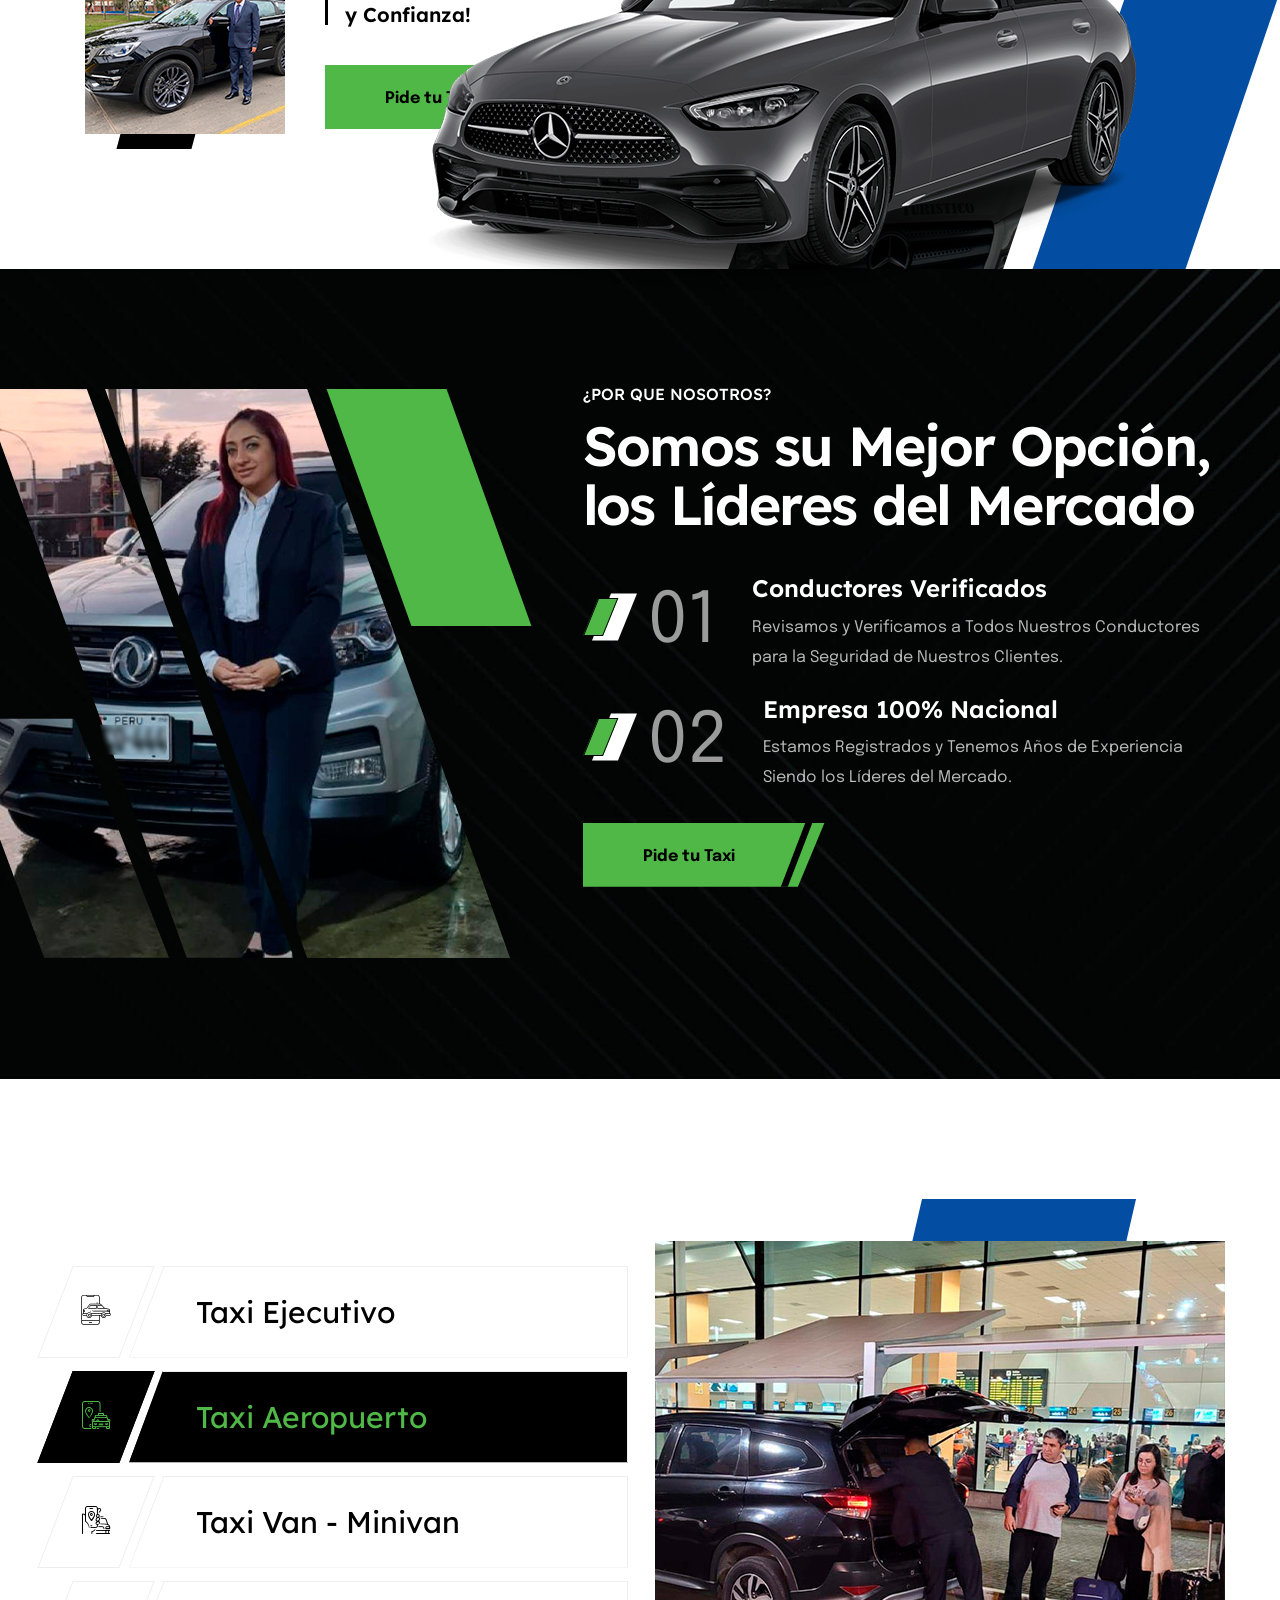
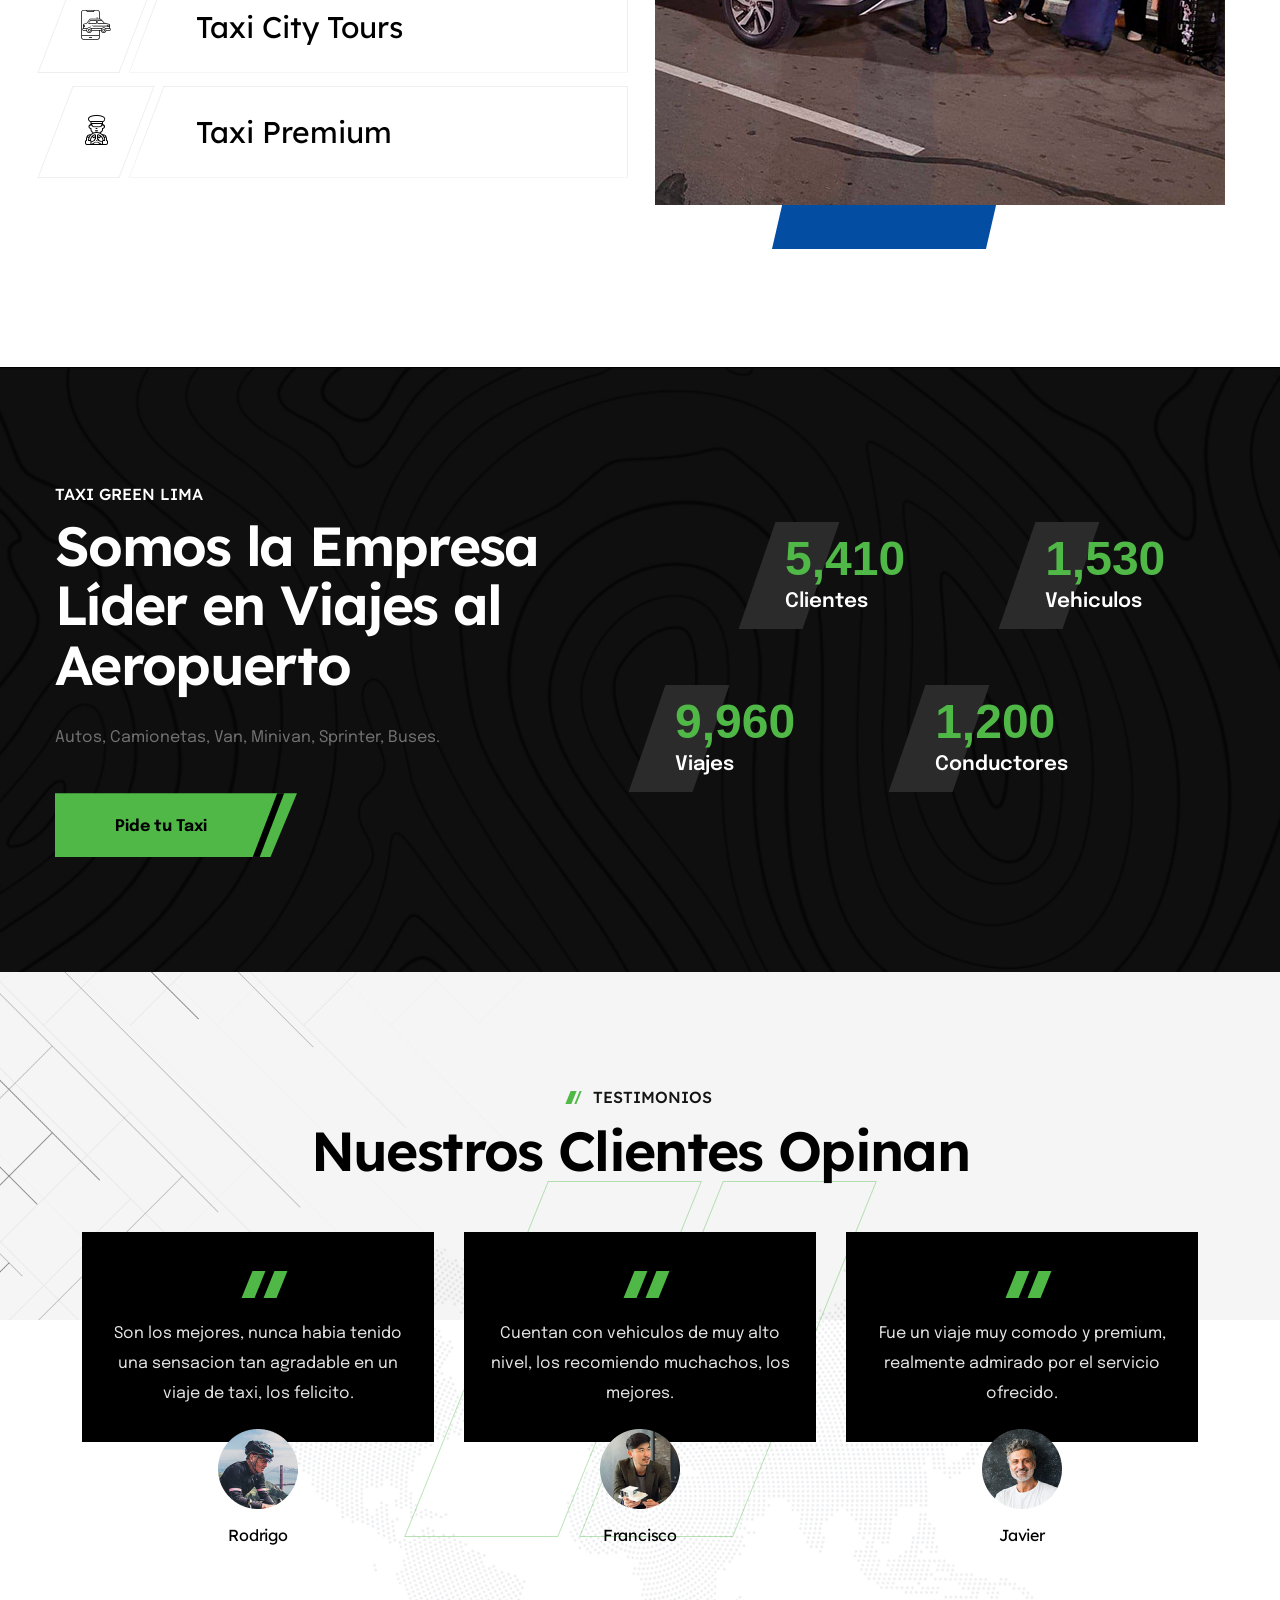
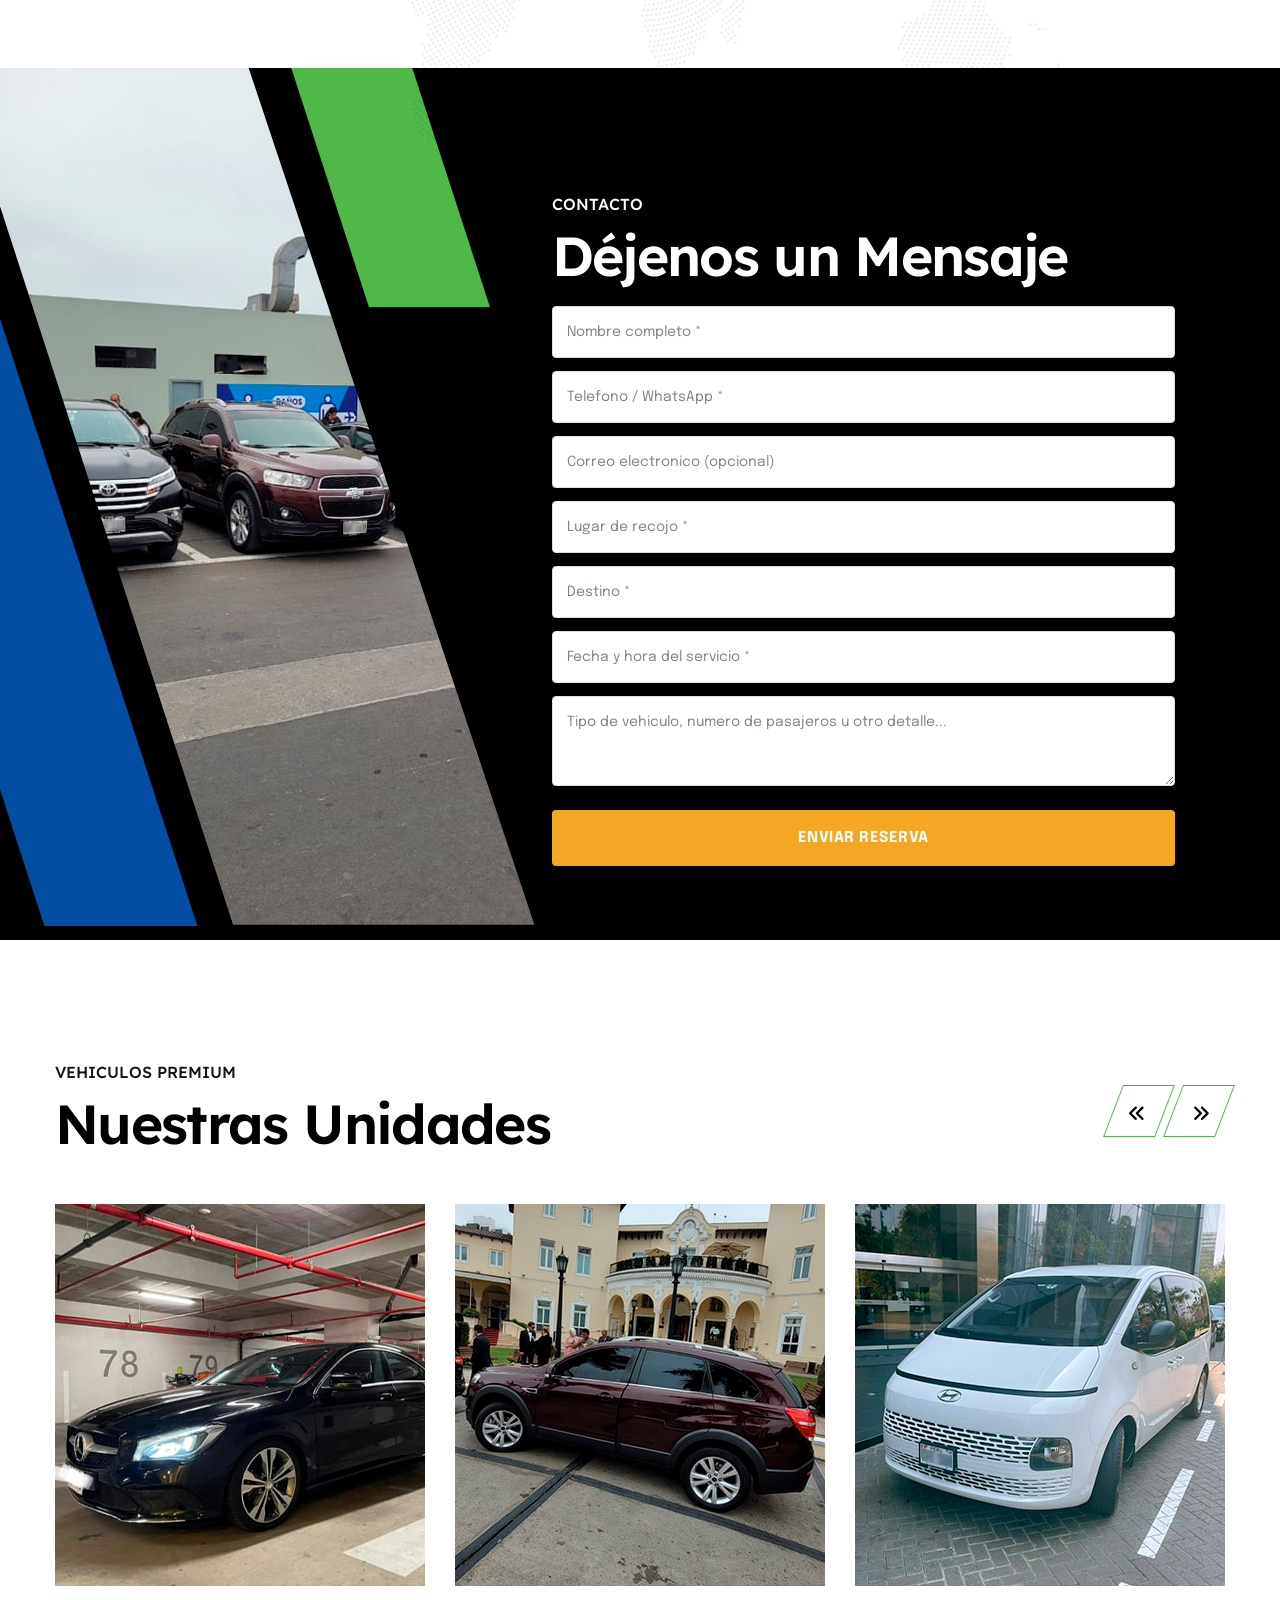
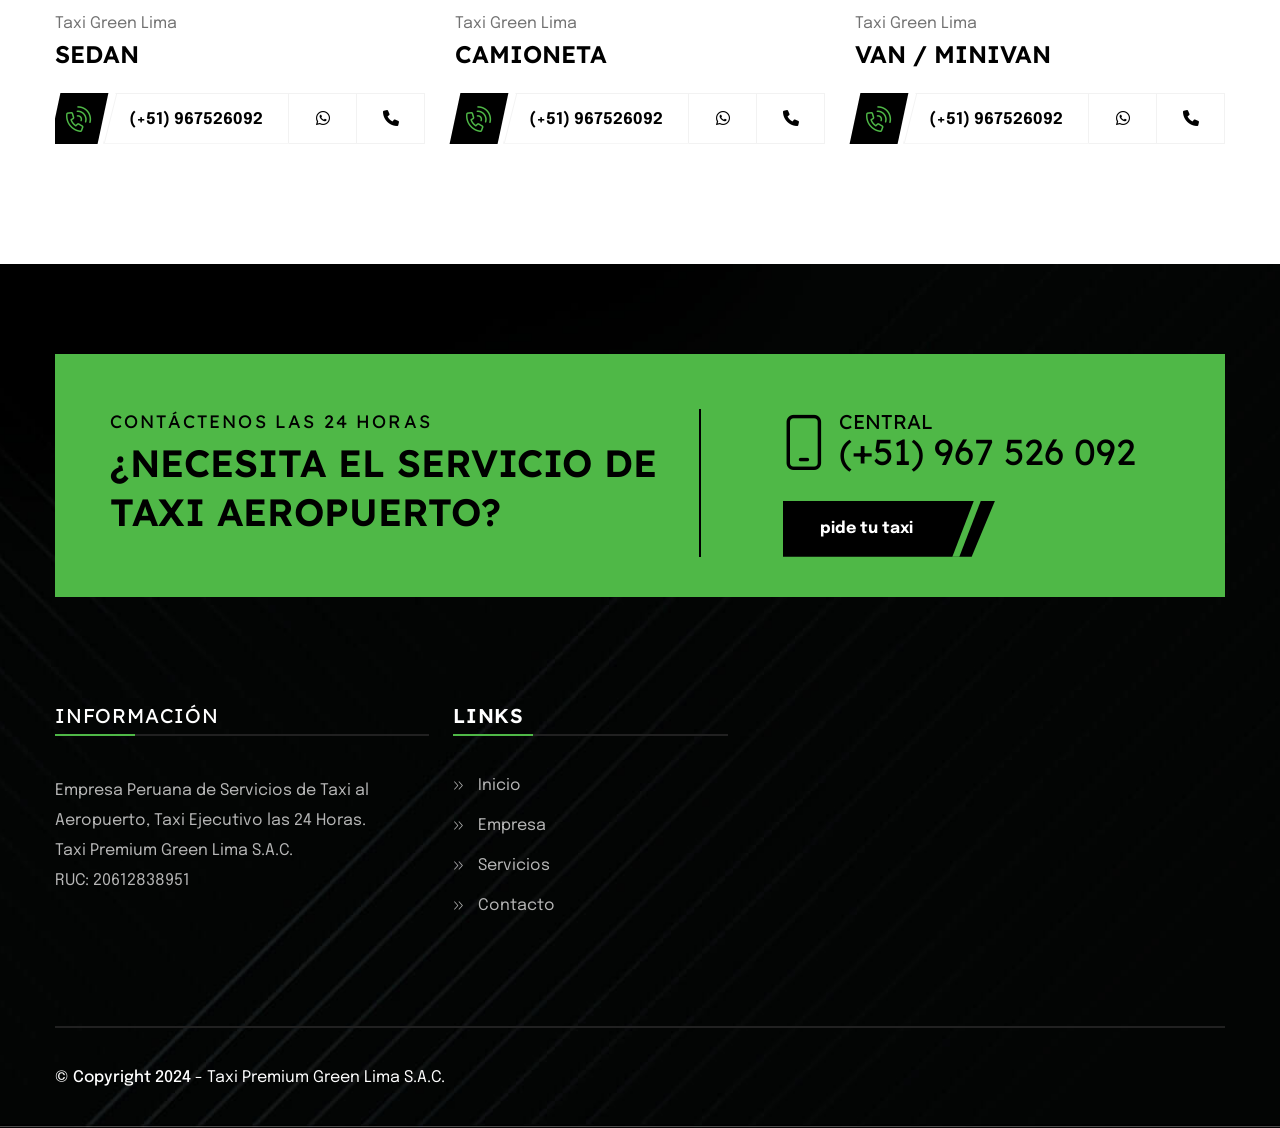
==== commit e62b0c1b: "Add files via upload" ====
--- a/index.html
+++ b/index.html
@@ -2,157 +2,205 @@
 <html lang="es">
 <head>
 <meta charset="utf-8">
-<title>Taxi Green Lima | Taxi Aeropuerto 24 Horas</title>
-	<meta name="description" content="Taxi Green Lima - Somos tu Empresa de Taxi Aeropuerto, Realizamos Traslados y Recojos del Aeropuerto Internacional Jorge Chávez las 24 Horas, Viaje Comodo y Seguro con Nosotros.">
-    <meta name="keywords" content="taxi aeropuerto, taxi van aeropuerto, taxi van, taxi green, taxi aeropuerto jorge chavez">
+<title>Taxi Green Lima | Taxi Aeropuerto 24 Horas | Traslados Seguros</title>
+        <meta name="description" content="Taxi Green Lima - Empresa de Taxi al Aeropuerto Internacional Jorge Chávez las 24 Horas. Traslados seguros, puntuales y en vehículos premium. Reserva ahora por WhatsApp.">
+    <meta name="keywords" content="taxi aeropuerto lima, taxi aeropuerto jorge chavez, taxi lima 24 horas, taxi ejecutivo lima, traslado aeropuerto lima, taxi green lima, taxi premium lima, taxi van aeropuerto">
     <meta name="author" content="Taxi Green Lima">
-	<meta name="robots" content="INDEX,FOLLOW">
-	<meta name="copyright" content="Taxi Green Lima"/>
-	<meta name="geo.placename" CONTENT="Lima"/>
-	<meta name="geo.region" CONTENT="Peru"/>
-	<link rel="canonical" href="https://taxi-green-lima.com" />
+        <meta name="robots" content="INDEX,FOLLOW">
+        <meta name="copyright" content="Taxi Green Lima"/>
+        <meta name="geo.placename" CONTENT="Lima"/>
+        <meta name="geo.region" CONTENT="PE-LIM"/>
+        <meta name="geo.position" CONTENT="-12.0219;-77.1143"/>
+        <meta name="ICBM" CONTENT="-12.0219, -77.1143"/>
+        <link rel="canonical" href="https://taxi-green-lima.com" />
+
+<!-- Open Graph / Facebook / Google Ads -->
+<meta property="og:type" content="website">
+<meta property="og:url" content="https://taxi-green-lima.com/">
+<meta property="og:title" content="Taxi Green Lima | Taxi Aeropuerto 24 Horas">
+<meta property="og:description" content="Traslados al Aeropuerto Jorge Chávez las 24 horas. Vehículos premium, conductores verificados. Reserva ahora por WhatsApp.">
+<meta property="og:image" content="https://taxi-green-lima.com/images/banner/bg3.jpg">
+<meta property="og:locale" content="es_PE">
+<meta property="og:site_name" content="Taxi Green Lima">
+
+<!-- Twitter Card -->
+<meta name="twitter:card" content="summary_large_image">
+<meta name="twitter:title" content="Taxi Green Lima | Taxi Aeropuerto 24 Horas">
+<meta name="twitter:description" content="Traslados al Aeropuerto Jorge Chávez las 24 horas. Vehículos premium, conductores verificados.">
+<meta name="twitter:image" content="https://taxi-green-lima.com/images/banner/bg3.jpg">
+
+<!-- Responsive -->
+<meta http-equiv="X-UA-Compatible" content="IE=edge">
+<meta name="viewport" content="width=device-width, initial-scale=1.0, maximum-scale=1.0, user-scalable=0">
+
+<!-- ========================================================= -->
+<!-- GOOGLE ADS - INSTRUCCIONES:                                -->
+<!-- 1. Ve a Google Ads > Herramientas > Seguimiento de conversiones -->
+<!-- 2. Crea una conversion de tipo "Pagina web"                -->
+<!-- 3. Google te dara un codigo similar al de abajo            -->
+<!-- 4. Reemplaza AW-XXXXXXXXXX/XXXXXXXXXXXX con tu ID real     -->
+<!-- 5. Descomenta el bloque quitando los signos <!-- y -->     -->
+<!-- ========================================================= -->
+<!--
+<script async src="https://www.googletagmanager.com/gtag/js?id=AW-XXXXXXXXXX"></script>
+<script>
+  window.dataLayer = window.dataLayer || [];
+  function gtag(){dataLayer.push(arguments);}
+  gtag('js', new Date());
+  gtag('config', 'AW-XXXXXXXXXX');
+</script>
+-->
+
+<!-- Datos estructurados JSON-LD (mejora posicion en Google y Google Maps) -->
+<script type="application/ld+json">
+{
+  "@context": "https://schema.org",
+  "@type": "LocalBusiness",
+  "name": "Taxi Green Lima",
+  "description": "Empresa de taxi aeropuerto en Lima, Peru. Traslados al Aeropuerto Internacional Jorge Chavez las 24 horas del dia.",
+  "url": "https://taxi-green-lima.com",
+  "telephone": "+51967526092",
+  "email": "corp.reservas@gmail.com",
+  "address": {
+    "@type": "PostalAddress",
+    "addressLocality": "Lima",
+    "addressCountry": "PE"
+  },
+  "geo": {
+    "@type": "GeoCoordinates",
+    "latitude": "-12.0219",
+    "longitude": "-77.1143"
+  },
+  "openingHours": "Mo-Su 00:00-24:00",
+  "priceRange": "$$",
+  "hasOfferCatalog": {
+    "@type": "OfferCatalog",
+    "name": "Servicios de Taxi",
+    "itemListElement": [
+      {"@type": "Offer","itemOffered": {"@type": "Service","name": "Taxi Aeropuerto Lima","description": "Traslado desde y hacia el Aeropuerto Internacional Jorge Chavez"}},
+      {"@type": "Offer","itemOffered": {"@type": "Service","name": "Taxi Ejecutivo Lima","description": "Servicio de taxi ejecutivo con vehiculos premium"}},
+      {"@type": "Offer","itemOffered": {"@type": "Service","name": "Taxi Van Aeropuerto","description": "Traslado en Van o Minivan al aeropuerto para grupos"}}
+    ]
+  }
+}
+</script>
+
 <!-- Stylesheets -->
 <link href="css/bootstrap.min.css" rel="stylesheet">
 <link href="css/style.css" rel="stylesheet">
-
 <link rel="shortcut icon" href="images/favicon.png" type="image/x-icon">
 <link rel="icon" href="images/favicon.png" type="image/x-icon">
-
-<!-- Responsive -->
-<meta http-equiv="X-UA-Compatible" content="IE=edge">
-<meta name="viewport" content="width=device-width, initial-scale=1.0, maximum-scale=1.0, user-scalable=0">
 <!--[if lt IE 9]><script src="https://cdnjs.cloudflare.com/ajax/libs/html5shiv/3.7.3/html5shiv.js"></script><![endif]-->
-  <!--[if lt IE 9]><script src="js/respond.js"></script><![endif]-->
+<![if lt IE 9]><script src="js/respond.js"></script><![endif]>
+
+<!-- Estilos formulario de contacto -->
+<style>
+.contact-form-inline .form-group { margin-bottom: 13px; }
+.contact-form-inline input[type="text"],
+.contact-form-inline input[type="email"],
+.contact-form-inline input[type="tel"],
+.contact-form-inline textarea {
+  width: 100%; padding: 10px 14px;
+  border: 1px solid #ddd; border-radius: 4px;
+  font-size: 14px; background: #fff; color: #333; box-sizing: border-box;
+}
+.contact-form-inline textarea { height: 90px; resize: vertical; }
+.contact-form-inline .btn-submit {
+  display: block; width: 100%; padding: 13px 30px;
+  background: #f5a623; color: #fff; border: none; border-radius: 4px;
+  font-size: 15px; font-weight: 700; cursor: pointer; margin-top: 8px;
+  letter-spacing: 0.5px; transition: background 0.3s; text-transform: uppercase;
+}
+.contact-form-inline .btn-submit:hover { background: #d4891a; }
+</style>
 </head>
-
 <body>
-	<!-- 
-    <div class="BotonesFace">
-		<a href="https://www.instagram.com/taxisatelitalpremium/" target="_blank">
-        <img class="iconDesktop" src="botones/instagram.jpg"></a>
-        <a href="https://www.facebook.com/taxisatelitalpremium" target="_blank">
-        <img class="faceDesktop" src="botones/facebook.jpg"></a>		
-    </div>
-	BOTONES LLAMADAS -->
     <div class="BotonesWhatsAppCelular">
-		<a href="tel:+51967526092">
+        <a href="tel:+51967526092">
         <img class="TelDesktop" src="botones/t1.jpg"><img class="TelMovil" src="botones/llamada.png"></a>
         <a href="https://api.whatsapp.com/send?phone=51967526092&text=Buen día Taxi Green Lima, necesito una unidad" target="_blank">
         <img class="WasapDesktop" src="botones/w1.jpg"><img class="WasapMovil" src="botones/wasap.png"></a>        
     </div>
     <style>
-		.BotonesFace{position: fixed; top: 30%; right: 0; z-index: 9999;}
-        .faceDesktop{display: block; max-width: 100%; margin: auto; height: auto;}
-		
         .BotonesWhatsAppCelular{position: fixed; top: 35%; right: 0; z-index: 9999;}
-		.WasapDesktop{display: block; max-width: 100%; margin: auto; height: auto;}
+        .WasapDesktop{display: block; max-width: 100%; margin: auto; height: auto;}
         .TelDesktop{display: block; max-width: 100%; margin: auto; height: auto;}
         .WasapMovil{margin:auto}
         .TelMovil{margin:auto}
-        /* Ocultado las imagenes de Movil */
         .WasapMovil,.TelMovil{display: none;}
         @media screen and (max-width: 680px){
-            /* Ocultado las imagenes de Desktop */
-			/*.faceDesktop{display:none;}*/
             .WasapDesktop,.TelDesktop{display: none;}
-            /* Mostrando las imagenes de Movil */
-            .WasapMovil,.TelMovil{display: block;
-            /* height: 40px; */
-            }
+            .WasapMovil,.TelMovil{display: block;}
             .BotonesWhatsAppCelular{display: flex; justify-content: space-between; top: initial; bottom: 0; width: 100%;}
             .BotonesWhatsAppCelular>a{display: block; width: 50%; background-image: linear-gradient(#0052cc, #002699); padding: 1rem .2rem; border: 1px solid #002699}
-			.BotonesWhatsAppCelular>a:hover{background-image: linear-gradient(#002699, #0052cc);border: 1px solid #002699}
+            .BotonesWhatsAppCelular>a:hover{background-image: linear-gradient(#002699, #0052cc);border: 1px solid #002699}
         }
     </style>
-    <!-- BOTONES LLAMADAS -->
-	
 
 <div class="page-wrapper">
-        
 
   <!-- Main Header-->
   <header class="main-header header-style-two style-two">
-    
-    <!-- Header Top -->
     <div class="header-top">
       <div class="auto-container">
         <div class="inner-container">
           <div class="top-left"> 
-            <!-- Info List -->
             <ul class="list-style-one light">
               <li><i class="fal fa-mobile"></i> <a href="tel:+51967526092">(+51) 967 526 092</a></li>
-              <li><i class="fal fa-envelope"></i> <a href="mailto:info@taxi-green-lima.com" target="_blank">info@taxi-green-lima.com</a></li>
+              <li><i class="fal fa-envelope"></i> <a href="mailto:corp.reservas@gmail.com" target="_blank">corp.reservas@gmail.com</a></li>
             </ul>
           </div>
           <div class="top-right">
             <ul class="social-icon-one">
               <li><a href="#"><i class="fab fa-facebook"></i></a></li>
               <li><a href="#"><i class="fab fa-instagram"></i></a></li>
-			<li><a href="#"><i class="fab fa-tiktok"></i></a></li>
+              <li><a href="#"><i class="fab fa-tiktok"></i></a></li>
             </ul>
           </div>
         </div>
       </div>
     </div>
-    <!-- Header Top -->
     
     <div class="header-lower">
       <div class="auto-container"> 
-        <!-- Main box -->
         <div class="main-box">
           <div class="logo-box">
             <div class="logo"><a href="index.html"><img src="images/logo-black-skyport.png" style="max-height:55px;width:auto;" alt="Logo Taxi Green Lima"></a></div>
           </div>
-          
-          <!--Nav Box-->
           <div class="nav-outer">
             <nav class="nav main-menu">
               <ul class="navigation">
                 <li><a href="index.html">Inicio</a></li>
-				  <li><a href="#empresa">Empresa</a></li>
-				  <li><a href="#servicios">Servicios</a></li>
-				  <li><a href="#contacto">Contacto</a></li>
+                <li><a href="#empresa">Empresa</a></li>
+                <li><a href="#servicios">Servicios</a></li>
+                <li><a href="#contacto">Contacto</a></li>
               </ul>
             </nav>
           </div>
-          <!-- Main Menu End--> 
-          
-          <!-- Outer Box -->
           <div class="outer-box"> 
-            
-            <!-- Search Btn -->
-            
-            <!-- Btn Box -->
             <div class="btn-box">
-			<a href="https://api.whatsapp.com/send?phone=51967526092&text=Buen día Taxi Green Lima, necesito una unidad" target="_blank" class="theme-btn btn-style-three"><span class="btn-title">Reservar Unidad</span></a>
-			 </div>
-            
-            <!-- Mobile Nav toggler -->
+              <a href="https://api.whatsapp.com/send?phone=51967526092&text=Buen día Taxi Green Lima, necesito una unidad" target="_blank" class="theme-btn btn-style-three"><span class="btn-title">Reservar Unidad</span></a>
+            </div>
             <div class="mobile-nav-toggler light"><span class="icon lnr-icon-bars"></span></div>
           </div>
         </div>
       </div>
     </div>
     
-    <!-- Mobile Menu  -->
     <div class="mobile-menu">
       <div class="menu-backdrop"></div>
-      
-      <!--Here Menu Will Come Automatically Via Javascript / Same Menu as in Header-->
       <nav class="menu-box">
         <div class="upper-box">
           <div class="nav-logo"><a href="index.html"><img src="images/logo-black-skyport.png" style="max-height:55px;width:auto;" alt="Logo Taxi Green Lima" title="Logo Taxi Green Lima"></a></div>
           <div class="close-btn"><i class="icon fa fa-times"></i></div>
         </div>
-        <ul class="navigation clearfix">
-          <!--Keep This Empty / Menu will come through Javascript-->
-        </ul>
+        <ul class="navigation clearfix"></ul>
         <ul class="contact-list-one light">
           <li> <i class="icon lnr-icon-phone-handset"></i> <span class="title">Celular</span>
             <div class="text"><a href="tel:+51967526092">(+51) 967 526 092</a></div>
           </li>
           <li> <i class="icon lnr-icon-envelope1"></i> <span class="title">Email</span>
-            <div class="text"><a href="mailto:info@taxi-green-lima.com" target="_blank">info@taxi-green-lima.com</a></div>
+            <div class="text"><a href="mailto:corp.reservas@gmail.com" target="_blank">corp.reservas@gmail.com</a></div>
           </li>
           <li> <i class="icon lnr-icon-map-marker"></i> <span class="title">Dirección</span>
             <div class="text">Aeropuerto Internacional Jorge Chávez</div>
@@ -161,41 +209,27 @@
         <ul class="social-links">
           <li><a href="#"><i class="fab fa-twitter"></i></a></li>
           <li><a href="#"><i class="fab fa-instagram"></i></a></li>
-			<li><a href="#"><i class="fab fa-tiktok"></i></a></li>
+          <li><a href="#"><i class="fab fa-tiktok"></i></a></li>
         </ul>
       </nav>
     </div>
-    <!-- End Mobile Menu --> 
     
-    
-    <!-- Sticky Header  -->
     <div class="sticky-header">
       <div class="auto-container">
         <div class="inner-container"> 
-          <!--Logo-->
           <div class="logo"> <a href="index.html" title=""><img src="images/logo-black-skyport.png" style="max-height:55px;width:auto;" alt="Logo Taxi Green Lima" title="Logo Taxi Green Lima"></a> </div>
-          
-          <!--Right Col-->
           <div class="nav-outer"> 
-            <!-- Main Menu -->
             <nav class="main-menu">
               <div class="navbar-collapse show collapse clearfix">
-                <ul class="navigation clearfix">
-                  <!--Keep This Empty / Menu will come through Javascript-->
-                </ul>
+                <ul class="navigation clearfix"></ul>
               </div>
             </nav>
-            <!-- Main Menu End--> 
-            
-            <!--Mobile Navigation Toggler-->
             <div class="mobile-nav-toggler"><span class="icon lnr-icon-bars"></span></div>
           </div>
         </div>
       </div>
     </div>
-    <!-- End Sticky Menu --> 
   </header>
-  <!--End Main Header -->
 
   <!-- Banner Section -->
   <section class="banner-section-four">
@@ -219,37 +253,32 @@
       </div>
     </div>
   </section>
-  <!-- End Banner Section -->
 
   <!-- Marquee Section -->
   <section class="marquee-section">
     <div class="marquee">
       <div class="marquee-group">
         <div class="text" data-text="Taxi Premium">Taxi Premium</div>
-		<div class="text" data-text="Taxi 24 Horas">Taxi 24 Horas</div>
+        <div class="text" data-text="Taxi 24 Horas">Taxi 24 Horas</div>
         <div class="text" data-text="Taxi Seguro">Taxi Seguro</div>
         <div class="text" data-text="Recojos 24/7">Recojos 24/7</div>
         <div class="text" data-text="Taxi Lima">Taxi Lima</div>
       </div>
-
       <div aria-hidden="true" class="marquee-group">
         <div class="text" data-text="Taxi Premium">Taxi Premium</div>
-		<div class="text" data-text="Taxi 24 Horas">Taxi 24 Horas</div>
+        <div class="text" data-text="Taxi 24 Horas">Taxi 24 Horas</div>
         <div class="text" data-text="Taxi Seguro">Taxi Seguro</div>
         <div class="text" data-text="Recojos 24/7">Recojos 24/7</div>
         <div class="text" data-text="Taxi Lima">Taxi Lima</div>
       </div>
     </div>
   </section>
-  <!-- End Marquee Section -->
 
   <!-- About Section -->
   <section class="about-section-five" id="empresa">
     <div class="icon-car-8 bounce-x"></div>
     <div class="auto-container">
       <div class="row">
-
-        <!-- Content Column -->
         <div class="content-column col-lg-7 col-md-12 col-sm-12" data-aos="fade-left">
           <div class="inner-column">
             <div class="sec-title">
@@ -261,9 +290,7 @@
               <div class="video-box" data-aos="fade-upp">
                 <figure class="image"><img src="images/resource/about1-4.png" alt="taxi green, taxi aeropuerto, taxi lima, taxi seguro"></figure>
               </div>
-
               <div class="box-right-align">
-                <!-- Quote Block -->
                 <blockquote class="blockquote-style-two">Somos Socios Estratégicos de las Principales Empresas del Pais ¡Seguridad y Confianza!</blockquote>
                 <a href="https://api.whatsapp.com/send?phone=51967526092&text=Buen día Taxi Green Lima, necesito una unidad" target="_blank" class="theme-btn btn-style-one"><span class="btn-title">Pide tu Taxi</span></a>
               </div>
@@ -272,22 +299,18 @@
         </div>
       </div>
     </div>
-
-    <!-- Image Column -->
     <div class="image-column">
       <div class="inner-column wow fadeInRight">
         <figure class="image reveall"><img src="images/resource/faq1-2.png" alt="taxi green, taxi aeropuerto, taxi lima, taxi seguro"></figure>
       </div>
     </div>
   </section>
-  <!-- End About Section -->
 
   <!-- Benefit Section -->
   <section class="benefit-section-three">
     <div class="bg bg-image bg-pattern-1"></div>
     <div class="auto-container">
       <div class="row">
-        <!-- Content Column -->
         <div class="content-column col-lg-7 col-md-12 col-sm-12 order-lg-2" data-aos="fade-left">
           <div class="inner-column">
             <div class="sec-title light">
@@ -317,8 +340,6 @@
             <a href="https://api.whatsapp.com/send?phone=51967526092&text=Buen día Taxi Green Lima, necesito una unidad" target="_blank" class="theme-btn btn-style-one dark-line-two hover-light"><span class="btn-title">Pide tu Taxi</span></a>
           </div>
         </div>
-
-        <!-- Image Column -->
         <div class="image-column col-lg-5 col-md-12 col-sm-12" data-aos="fade-right">
           <div class="inner-column">
             <figure class="image"><img src="images/resource/benefit3-1.png" alt="taxi green, taxi aeropuerto, taxi lima, taxi seguro"></figure>
@@ -327,15 +348,12 @@
       </div>
     </div>
   </section>
-  <!-- End Benefit Section -->
 
   <!-- Service Section -->
   <section class="service-section-seven" id="servicios">
     <div class="auto-container">
-
       <div class="work-tabs tabs-box">
         <div class="row align-items-lg-center">
-          <!-- Title Column -->
           <div class="btn-column col-lg-6 col-md-4 col-md-12">
             <div class="inner-column">
               <ul class="tab-btns tab-buttons">
@@ -347,54 +365,33 @@
               </ul>
             </div>
           </div>
-
-          <!-- Image Column -->
           <div class="image-column col-lg-6 col-md-8 col-md-12">
             <div class="inner-column">
               <div class="tabs-content">
-                <!--Tab-->
                 <div class="tab" id="tab1">
-                  <div class="image-box">
-                    <div class="inner-box">
-                      <figure class="image reveal overlay-anim"><img src="images/resource/service6-1.jpg" alt="taxi green, taxi aeropuerto, taxi lima, taxi seguro"></figure>
-                    </div>
-                  </div>
+                  <div class="image-box"><div class="inner-box">
+                    <figure class="image reveal overlay-anim"><img src="images/resource/service6-1.jpg" alt="taxi green, taxi aeropuerto, taxi lima, taxi seguro"></figure>
+                  </div></div>
                 </div>
-
-                <!--Tab-->
                 <div class="tab active-tab" id="tab2">
-                  <div class="image-box">
-                    <div class="inner-box">
-                      <figure class="image reveal overlay-anim"><img src="images/resource/service6-2.jpg" alt="taxi green, taxi aeropuerto, taxi lima, taxi seguro"></figure>
-                    </div>
-                  </div>
+                  <div class="image-box"><div class="inner-box">
+                    <figure class="image reveal overlay-anim"><img src="images/resource/service6-2.jpg" alt="taxi green, taxi aeropuerto, taxi lima, taxi seguro"></figure>
+                  </div></div>
                 </div>
-
-                <!--Tab-->
                 <div class="tab" id="tab3">
-                  <div class="image-box">
-                    <div class="inner-box">
-                      <figure class="image reveal overlay-anim"><img src="images/resource/service6-3.jpg" alt="taxi green, taxi aeropuerto, taxi lima, taxi seguro"></figure>
-                    </div>
-                  </div>
+                  <div class="image-box"><div class="inner-box">
+                    <figure class="image reveal overlay-anim"><img src="images/resource/service6-3.jpg" alt="taxi green, taxi aeropuerto, taxi lima, taxi seguro"></figure>
+                  </div></div>
                 </div>
-
-                <!--Tab-->
                 <div class="tab" id="tab4">
-                  <div class="image-box">
-                    <div class="inner-box">
-                      <figure class="image reveal overlay-anim"><img src="images/resource/service6-4.jpg" alt="taxi green, taxi aeropuerto, taxi lima, taxi seguro"></figure>
-                    </div>
-                  </div>
+                  <div class="image-box"><div class="inner-box">
+                    <figure class="image reveal overlay-anim"><img src="images/resource/service6-4.jpg" alt="taxi green, taxi aeropuerto, taxi lima, taxi seguro"></figure>
+                  </div></div>
                 </div>
-
-                <!--Tab-->
                 <div class="tab" id="tab5">
-                  <div class="image-box">
-                    <div class="inner-box">
-                      <figure class="image reveal overlay-anim"><img src="images/resource/service6-5.jpg" alt="taxi green, taxi aeropuerto, taxi lima, taxi seguro"></figure>
-                    </div>
-                  </div>
+                  <div class="image-box"><div class="inner-box">
+                    <figure class="image reveal overlay-anim"><img src="images/resource/service6-5.jpg" alt="taxi green, taxi aeropuerto, taxi lima, taxi seguro"></figure>
+                  </div></div>
                 </div>
               </div>
             </div>
@@ -403,15 +400,12 @@
       </div>
     </div>
   </section>
-  <!-- End Service Section -->
 
   <!-- Funfact Section -->
   <section class="funfact-section-four">
     <div class="bg bg-image" style="background-image: url(images/background/bg-funfact1.jpg);"></div>
     <div class="auto-container">
       <div class="row">
-
-        <!-- Content Column -->
         <div class="content-column col-lg-6 col-md-12 col-sm-12" data-aos="fade-rightt">
           <div class="inner-column">
             <div class="sec-title light">
@@ -422,62 +416,39 @@
             <a href="https://api.whatsapp.com/send?phone=51967526092&text=Buen día Taxi Green Lima, necesito una unidad" target="_blank" class="theme-btn btn-style-one dark-line-two hover-light"><span class="btn-title">Pide tu Taxi</span></a>
           </div>
         </div>
-
-        <!-- Image Column -->
         <div class="fun-fact-column col-lg-6 col-md-12 col-sm-12" data-aos="fade-leftt">
           <div class="inner-column">
             <div class="counter-outer-box" data-aos="fade-upp">
               <div class="line-top">
-                <!-- Counter Block -->
-                <div class="counter-block-four">
-                  <div class="inner-box">
-                    <div class="content">
-                      <div class="counter-one"><span class="odometer" data-count="5410"></span></div>
-                      <div class="counter-text">Clientes</div>
-                    </div>
-                  </div>
-                </div>
-                <!-- Counter Block -->
-                <div class="counter-block-four">
-                  <div class="inner-box">
-                    <div class="content">
-                      <div class="counter-one"><span class="odometer" data-count="1530"></span></div>
-                      <div class="counter-text">Vehiculos</div>
-                    </div>
-                  </div>
-                </div>
+                <div class="counter-block-four"><div class="inner-box"><div class="content">
+                  <div class="counter-one"><span class="odometer" data-count="5410"></span></div>
+                  <div class="counter-text">Clientes</div>
+                </div></div></div>
+                <div class="counter-block-four"><div class="inner-box"><div class="content">
+                  <div class="counter-one"><span class="odometer" data-count="1530"></span></div>
+                  <div class="counter-text">Vehiculos</div>
+                </div></div></div>
               </div>
               <div class="line-bottom">
-                <!-- Counter Block -->
-                <div class="counter-block-four">
-                  <div class="inner-box">
-                    <div class="content">
-                      <div class="counter-one"><span class="odometer" data-count="9960"></span></div>
-                      <div class="counter-text">Viajes</div>
-                    </div>
-                  </div>
-                </div>
-                <!-- Counter Block -->
-                <div class="counter-block-four">
-                  <div class="inner-box">
-                    <div class="content">
-                      <div class="counter-one"><span class="odometer" data-count="1200"></span></div>
-                      <div class="counter-text">Conductores</div>
-                    </div>
-                  </div>
-                </div>
-              </div>
-            </div>
-          </div>
-        </div>
-      </div>
-    </div>
-  </section>
-  <!-- End Funfact Section -->
+                <div class="counter-block-four"><div class="inner-box"><div class="content">
+                  <div class="counter-one"><span class="odometer" data-count="9960"></span></div>
+                  <div class="counter-text">Viajes</div>
+                </div></div></div>
+                <div class="counter-block-four"><div class="inner-box"><div class="content">
+                  <div class="counter-one"><span class="odometer" data-count="1200"></span></div>
+                  <div class="counter-text">Conductores</div>
+                </div></div></div>
+              </div>
+            </div>
+          </div>
+        </div>
+      </div>
+    </div>
+  </section>
 
   <!-- Testimonial Section -->
   <section class="testimonial-section-four">
-	  <div class="bg bg-image"></div>
+    <div class="bg bg-image"></div>
     <div class="container pt-0 pb-0">
       <div class="sec-title text-center">
         <span class="sub-title line-style">Testimonios</span>
@@ -485,63 +456,33 @@
       </div>
       <div class="outer-box">
         <div class="testimonial-carousel-two owl-carousel owl-theme default-dots">
-          <!-- Testimonial Block -->
-          <div class="testimonial-block-four">
-            <div class="inner-box">
-              <div class="content">
-                <div class="text">Son los mejores, nunca habia tenido una sensacion tan agradable en un viaje de taxi, los felicito.</div>
-                <div class="box-info">
-                  <div class="author-box">
-                    <figure class="author-image"><img src="images/resource/testi3-1.png" alt="taxi green, taxi aeropuerto, taxi lima, taxi seguro"></figure>
-                    <div class="author-info">
-                      <h6 class="name">Rodrigo</h6>
-                    </div>
-                  </div>
-                </div>
-              </div>
-            </div>
-          </div>
-          <!-- Testimonial Block -->
-          <div class="testimonial-block-four">
-            <div class="inner-box">
-              <div class="content">
-                <div class="text">Cuentan con vehiculos de muy alto nivel, los recomiendo muchachos, los mejores.</div>
-                <div class="box-info">
-                  <div class="author-box">
-                    <figure class="author-image"><img src="images/resource/testi3-2.png" alt="taxi green, taxi aeropuerto, taxi lima, taxi seguro"></figure>
-                    <div class="author-info">
-                      <h6 class="name">Francisco</h6>
-                    </div>
-                  </div>
-                </div>
-              </div>
-            </div>
-          </div>
-          <!-- Testimonial Block -->
-          <div class="testimonial-block-four">
-            <div class="inner-box">
-              <div class="content">
-                <div class="text">Fue un viaje muy comodo y premium, realmente admirado por el servicio ofrecido.</div>
-                <div class="box-info">
-                  <div class="author-box">
-                    <figure class="author-image"><img src="images/resource/testi3-3.png" alt="taxi green, taxi aeropuerto, taxi lima, taxi seguro"></figure>
-                    <div class="author-info">
-                      <h6 class="name">Javier</h6>
-                    </div>
-                  </div>
-                </div>
-              </div>
-            </div>
-          </div>
-			
-        </div>
-      </div>
-    </div>
-  </section>
-  <!-- End Testimonial Section -->
-	
-	
-	<!-- FAQ Section -->
+          <div class="testimonial-block-four"><div class="inner-box"><div class="content">
+            <div class="text">Son los mejores, nunca habia tenido una sensacion tan agradable en un viaje de taxi, los felicito.</div>
+            <div class="box-info"><div class="author-box">
+              <figure class="author-image"><img src="images/resource/testi3-1.png" alt="taxi green, taxi aeropuerto, taxi lima, taxi seguro"></figure>
+              <div class="author-info"><h6 class="name">Rodrigo</h6></div>
+            </div></div>
+          </div></div></div>
+          <div class="testimonial-block-four"><div class="inner-box"><div class="content">
+            <div class="text">Cuentan con vehiculos de muy alto nivel, los recomiendo muchachos, los mejores.</div>
+            <div class="box-info"><div class="author-box">
+              <figure class="author-image"><img src="images/resource/testi3-2.png" alt="taxi green, taxi aeropuerto, taxi lima, taxi seguro"></figure>
+              <div class="author-info"><h6 class="name">Francisco</h6></div>
+            </div></div>
+          </div></div></div>
+          <div class="testimonial-block-four"><div class="inner-box"><div class="content">
+            <div class="text">Fue un viaje muy comodo y premium, realmente admirado por el servicio ofrecido.</div>
+            <div class="box-info"><div class="author-box">
+              <figure class="author-image"><img src="images/resource/testi3-3.png" alt="taxi green, taxi aeropuerto, taxi lima, taxi seguro"></figure>
+              <div class="author-info"><h6 class="name">Javier</h6></div>
+            </div></div>
+          </div></div></div>
+        </div>
+      </div>
+    </div>
+  </section>
+
+  <!-- Contacto Section -->
   <section class="faqs-section-three" id="contacto">
     <div class="auto-container">
       <div class="row">
@@ -550,24 +491,54 @@
             <figure class="image reveall"><img src="images/resource/faq1-1.jpg" alt="taxi green, taxi aeropuerto, taxi lima, taxi seguro"></figure>
           </div>
         </div>
-        <!-- FAQ Column -->
         <div class="faq-column col-lg-5">
           <div class="inner-column">
             <div class="sec-title light">
               <span class="sub-title">CONTACTO</span>
               <h2 class="letters-slide-up">Déjenos un Mensaje</h2>
             </div>
-			  <iframe src="formulario/formulario.php" width="100%" height="450px" style="border: 0px;"></iframe>
-            
-          </div>
-        </div>
-      </div>
-    </div>
-  </section>
-  <!--End FAQ Section -->
-	
-
-  <!-- Team Section -->
+
+            <!-- FORMULARIO DE RESERVA -->
+            <!-- Envia a corp.reservas@gmail.com via FormSubmit.co (gratis, sin backend) -->
+            <!-- IMPORTANTE: La primera vez que alguien envie el formulario, llegara un email -->
+            <!-- de confirmacion a corp.reservas@gmail.com - haz clic en "Confirm" para activarlo -->
+            <form action="https://formsubmit.co/corp.reservas@gmail.com" method="POST" class="contact-form-inline">
+              <input type="hidden" name="_subject" value="Nueva Reserva - Taxi Green Lima">
+              <input type="hidden" name="_captcha" value="false">
+              <input type="hidden" name="_template" value="table">
+              <input type="hidden" name="_next" value="https://taxi-green-lima.com/gracias.html">
+              <input type="text" name="_honey" style="display:none">
+
+              <div class="form-group">
+                <input type="text" name="Nombre" placeholder="Nombre completo *" required>
+              </div>
+              <div class="form-group">
+                <input type="tel" name="Telefono_WhatsApp" placeholder="Telefono / WhatsApp *" required>
+              </div>
+              <div class="form-group">
+                <input type="email" name="Email" placeholder="Correo electronico (opcional)">
+              </div>
+              <div class="form-group">
+                <input type="text" name="Origen_Recojo" placeholder="Lugar de recojo *" required>
+              </div>
+              <div class="form-group">
+                <input type="text" name="Destino" placeholder="Destino *" required>
+              </div>
+              <div class="form-group">
+                <input type="text" name="Fecha_y_Hora" placeholder="Fecha y hora del servicio *" required>
+              </div>
+              <div class="form-group">
+                <textarea name="Mensaje" placeholder="Tipo de vehiculo, numero de pasajeros u otro detalle..."></textarea>
+              </div>
+              <button type="submit" class="btn-submit">Enviar Reserva</button>
+            </form>
+          </div>
+        </div>
+      </div>
+    </div>
+  </section>
+
+  <!-- Team / Vehiculos Section -->
   <section class="team-section-two">
     <div class="auto-container">
       <div class="outer-box">
@@ -576,108 +547,84 @@
           <h2 class="letters-slide-up">Nuestras Unidades</h2>
         </div>
         <div class="carousel-outer">
-          <!-- Swiper -->
           <div class="swiper team-slider">
             <div class="swiper-wrapper">
               <div class="swiper-slide">
-                <!-- Team Block -->
-                <div class="team-block-two">
-                  <div class="inner-box">
-                    <figure class="image"><img src="images/resource/team2-1.jpg" alt="taxi green, taxi aeropuerto, taxi lima, taxi seguro"></figure>
-                    <div class="content">
-                      <div class="designation">Taxi Green Lima</div>
-                      <h4 class="name"><a href="page-team-details.html">Sedan</a></h4>
-                      <div class="info-box">
-                        <!-- Info Btn --> 
-                        <a href="https://api.whatsapp.com/send?phone=51967526092&text=Buen día Taxi Green Lima, necesito una unidad" target="_blank" class="info-btn"><span class="icon"><i class="fa-sharp fa-light fa-phone-volume"></i></span><span class="text">(+51) 967526092</span></a>
-						  <ul class="social-icon-two">
-                          <li><a href="https://api.whatsapp.com/send?phone=51967526092&text=Buen día Taxi Green Lima, necesito una unidad" target="_blank"><i class="fab fa-whatsapp"></i></a></li>
-                          <li><a href="tel:+51967526092"><i class="fa fa-phone"></i></a></li>
-                        </ul>
-                      </div>
+                <div class="team-block-two"><div class="inner-box">
+                  <figure class="image"><img src="images/resource/team2-1.jpg" alt="taxi green, taxi aeropuerto, taxi lima, taxi seguro"></figure>
+                  <div class="content">
+                    <div class="designation">Taxi Green Lima</div>
+                    <h4 class="name"><a href="#">Sedan</a></h4>
+                    <div class="info-box">
+                      <a href="https://api.whatsapp.com/send?phone=51967526092&text=Buen día Taxi Green Lima, necesito una unidad" target="_blank" class="info-btn"><span class="icon"><i class="fa-sharp fa-light fa-phone-volume"></i></span><span class="text">(+51) 967526092</span></a>
+                      <ul class="social-icon-two">
+                        <li><a href="https://api.whatsapp.com/send?phone=51967526092&text=Buen día Taxi Green Lima, necesito una unidad" target="_blank"><i class="fab fa-whatsapp"></i></a></li>
+                        <li><a href="tel:+51967526092"><i class="fa fa-phone"></i></a></li>
+                      </ul>
                     </div>
                   </div>
-                </div>
+                </div></div>
               </div>
               <div class="swiper-slide">
-                <!-- Team Block -->
-                <div class="team-block-two">
-                  <div class="inner-box">
-                    <figure class="image"><img src="images/resource/team2-2.jpg" alt="taxi green, taxi aeropuerto, taxi lima, taxi seguro"></figure>
-                    <div class="content">
-                      <div class="designation">Taxi Green Lima</div>
-                      <h4 class="name"><a href="page-team-details.html">Camioneta</a></h4>
-                      <div class="info-box">
-                        <!-- Info Btn --> 
-                        <a href="https://api.whatsapp.com/send?phone=51967526092&text=Buen día Taxi Green Lima, necesito una unidad" target="_blank" class="info-btn"><span class="icon"><i class="fa-sharp fa-light fa-phone-volume"></i></span><span class="text">(+51) 967526092</span></a>
-						  <ul class="social-icon-two">
-                          <li><a href="https://api.whatsapp.com/send?phone=51967526092&text=Buen día Taxi Green Lima, necesito una unidad" target="_blank"><i class="fab fa-whatsapp"></i></a></li>
-                          <li><a href="tel:+51967526092"><i class="fa fa-phone"></i></a></li>
-                        </ul>
-                      </div>
+                <div class="team-block-two"><div class="inner-box">
+                  <figure class="image"><img src="images/resource/team2-2.jpg" alt="taxi green, taxi aeropuerto, taxi lima, taxi seguro"></figure>
+                  <div class="content">
+                    <div class="designation">Taxi Green Lima</div>
+                    <h4 class="name"><a href="#">Camioneta</a></h4>
+                    <div class="info-box">
+                      <a href="https://api.whatsapp.com/send?phone=51967526092&text=Buen día Taxi Green Lima, necesito una unidad" target="_blank" class="info-btn"><span class="icon"><i class="fa-sharp fa-light fa-phone-volume"></i></span><span class="text">(+51) 967526092</span></a>
+                      <ul class="social-icon-two">
+                        <li><a href="https://api.whatsapp.com/send?phone=51967526092&text=Buen día Taxi Green Lima, necesito una unidad" target="_blank"><i class="fab fa-whatsapp"></i></a></li>
+                        <li><a href="tel:+51967526092"><i class="fa fa-phone"></i></a></li>
+                      </ul>
                     </div>
                   </div>
-                </div>
+                </div></div>
               </div>
               <div class="swiper-slide">
-                <!-- Team Block -->
-                <div class="team-block-two">
-                  <div class="inner-box">
-                    <figure class="image"><img src="images/resource/team2-3.jpg" alt="taxi green, taxi aeropuerto, taxi lima, taxi seguro"></figure>
-                    <div class="content">
-                      <div class="designation">Taxi Green Lima</div>
-                      <h4 class="name"><a href="page-team-details.html">Van / Minivan</a></h4>
-                      <div class="info-box">
-                        <!-- Info Btn --> 
-                        <a href="https://api.whatsapp.com/send?phone=51967526092&text=Buen día Taxi Green Lima, necesito una unidad" target="_blank" class="info-btn"><span class="icon"><i class="fa-sharp fa-light fa-phone-volume"></i></span><span class="text">(+51) 967526092</span></a>
-						  <ul class="social-icon-two">
-                          <li><a href="https://api.whatsapp.com/send?phone=51967526092&text=Buen día Taxi Green Lima, necesito una unidad" target="_blank"><i class="fab fa-whatsapp"></i></a></li>
-                          <li><a href="tel:+51967526092"><i class="fa fa-phone"></i></a></li>
-                        </ul>
-                      </div>
+                <div class="team-block-two"><div class="inner-box">
+                  <figure class="image"><img src="images/resource/team2-3.jpg" alt="taxi green, taxi aeropuerto, taxi lima, taxi seguro"></figure>
+                  <div class="content">
+                    <div class="designation">Taxi Green Lima</div>
+                    <h4 class="name"><a href="#">Van / Minivan</a></h4>
+                    <div class="info-box">
+                      <a href="https://api.whatsapp.com/send?phone=51967526092&text=Buen día Taxi Green Lima, necesito una unidad" target="_blank" class="info-btn"><span class="icon"><i class="fa-sharp fa-light fa-phone-volume"></i></span><span class="text">(+51) 967526092</span></a>
+                      <ul class="social-icon-two">
+                        <li><a href="https://api.whatsapp.com/send?phone=51967526092&text=Buen día Taxi Green Lima, necesito una unidad" target="_blank"><i class="fab fa-whatsapp"></i></a></li>
+                        <li><a href="tel:+51967526092"><i class="fa fa-phone"></i></a></li>
+                      </ul>
                     </div>
                   </div>
-                </div>
+                </div></div>
               </div>
               <div class="swiper-slide">
-                <!-- Team Block -->
-                <div class="team-block-two">
-                  <div class="inner-box">
-                    <figure class="image"><img src="images/resource/team2-4.jpg" alt="taxi green, taxi aeropuerto, taxi lima, taxi seguro"></figure>
-                    <div class="content">
-                      <div class="designation">Taxi Green Lima</div>
-                      <h4 class="name"><a href="page-team-details.html">Sprinter</a></h4>
-                      <div class="info-box">
-                        <!-- Info Btn --> 
-                        <a href="https://api.whatsapp.com/send?phone=51967526092&text=Buen día Taxi Green Lima, necesito una unidad" target="_blank" class="info-btn"><span class="icon"><i class="fa-sharp fa-light fa-phone-volume"></i></span><span class="text">(+51) 967526092</span></a>
-						  <ul class="social-icon-two">
-                          <li><a href="https://api.whatsapp.com/send?phone=51967526092&text=Buen día Taxi Green Lima, necesito una unidad" target="_blank"><i class="fab fa-whatsapp"></i></a></li>
-                          <li><a href="tel:+51967526092"><i class="fa fa-phone"></i></a></li>
-                        </ul>
-                      </div>
+                <div class="team-block-two"><div class="inner-box">
+                  <figure class="image"><img src="images/resource/team2-4.jpg" alt="taxi green, taxi aeropuerto, taxi lima, taxi seguro"></figure>
+                  <div class="content">
+                    <div class="designation">Taxi Green Lima</div>
+                    <h4 class="name"><a href="#">Sprinter</a></h4>
+                    <div class="info-box">
+                      <a href="https://api.whatsapp.com/send?phone=51967526092&text=Buen día Taxi Green Lima, necesito una unidad" target="_blank" class="info-btn"><span class="icon"><i class="fa-sharp fa-light fa-phone-volume"></i></span><span class="text">(+51) 967526092</span></a>
+                      <ul class="social-icon-two">
+                        <li><a href="https://api.whatsapp.com/send?phone=51967526092&text=Buen día Taxi Green Lima, necesito una unidad" target="_blank"><i class="fab fa-whatsapp"></i></a></li>
+                        <li><a href="tel:+51967526092"><i class="fa fa-phone"></i></a></li>
+                      </ul>
                     </div>
                   </div>
-                </div>
-              </div>
-              
-            </div>
-          </div>
-        </div>
-        <!-- If we need navigation buttons -->
+                </div></div>
+              </div>
+            </div>
+          </div>
+        </div>
         <div class="swiper-button-prev"><i class="icon fa fa-angles-left"></i></div>
         <div class="swiper-button-next"><i class="icon fa fa-angles-right"></i></div>
       </div>
     </div>
   </section>
-  <!-- End Team Section -->
-
-  
 
   <!-- Main Footer -->
   <footer class="main-footer footer-style-three">
     <div class="bg bg-pattern-8"></div>
-
-    <!-- Footer Top -->
     <div class="footer-top">
       <div class="bg-overlay-7"></div>
       <div class="auto-container">
@@ -691,7 +638,7 @@
               <i class="icon fal fa-mobile"></i>
               <div class="content">
                 <h5 class="title">Central</h5>
-                <a href="+51967526092" class="phone-no">(+51) 967 526 092</a>
+                <a href="tel:+51967526092" class="phone-no">(+51) 967 526 092</a>
               </div>
             </div>
             <div class="btn-box">
@@ -701,13 +648,9 @@
         </div>
       </div>
     </div>
-
-    <!-- Widgets Section -->
     <div class="widgets-section">
       <div class="auto-container">
         <div class="row">
-
-          <!-- Footer Column -->
           <div class="footer-column col-lg-4 col-md-6 col-sm-12">
             <div class="footer-widget about-widget">
               <h5 class="widget-title">Información</h5>
@@ -716,40 +659,33 @@
               </div>
             </div>
           </div>
-          
-          <!-- Footer COlumn -->
           <div class="footer-column col-lg-3 col-md-6 col-sm-12">
             <div class="footer-widget links-widget">
               <h4 class="widget-title">Links</h4>
               <div class="widget-content">
                 <ul class="user-links">
                   <li><i class="icon fa fa-angle-double-right"></i> <a href="index.html">Inicio</a></li>
-				<li><i class="icon fa fa-angle-double-right"></i> <a href="#empresa">Empresa</a></li>
+                  <li><i class="icon fa fa-angle-double-right"></i> <a href="#empresa">Empresa</a></li>
                   <li><i class="icon fa fa-angle-double-right"></i> <a href="#servicios">Servicios</a></li>
                   <li><i class="icon fa fa-angle-double-right"></i> <a href="#contacto">Contacto</a></li>
                 </ul>
               </div>
             </div>
           </div>
-
-        </div>
-      </div>
-    </div>
-    
-    <!--  Footer Bottom -->
+        </div>
+      </div>
+    </div>
     <div class="footer-bottom">
       <div class="auto-container">
         <div class="inner-container">
-          <div class="copyright-text">© Copyright 2024 - <a href="https://taxi-green-lima.com/">Taxi Premium Green Lima S.A.C.</a></div>          
+          <div class="copyright-text">© Copyright 2024 - <a href="https://taxi-green-lima.com/">Taxi Premium Green Lima S.A.C.</a></div>
         </div>
       </div>
     </div>
   </footer>
-  <!--End Main Footer -->
 
 </div><!-- End Page Wrapper -->
 
-<!-- Scroll To Top -->
 <div class="scroll-to-top scroll-to-target" data-target="html"><span class="fa fa-angle-up"></span></div>
 
 <script src="js/jquery.js"></script> 
@@ -768,4 +704,4 @@
 <script src="js/swiper.min.js"></script>
 <script src="js/script.js"></script>
 </body>
-</html>+</html>
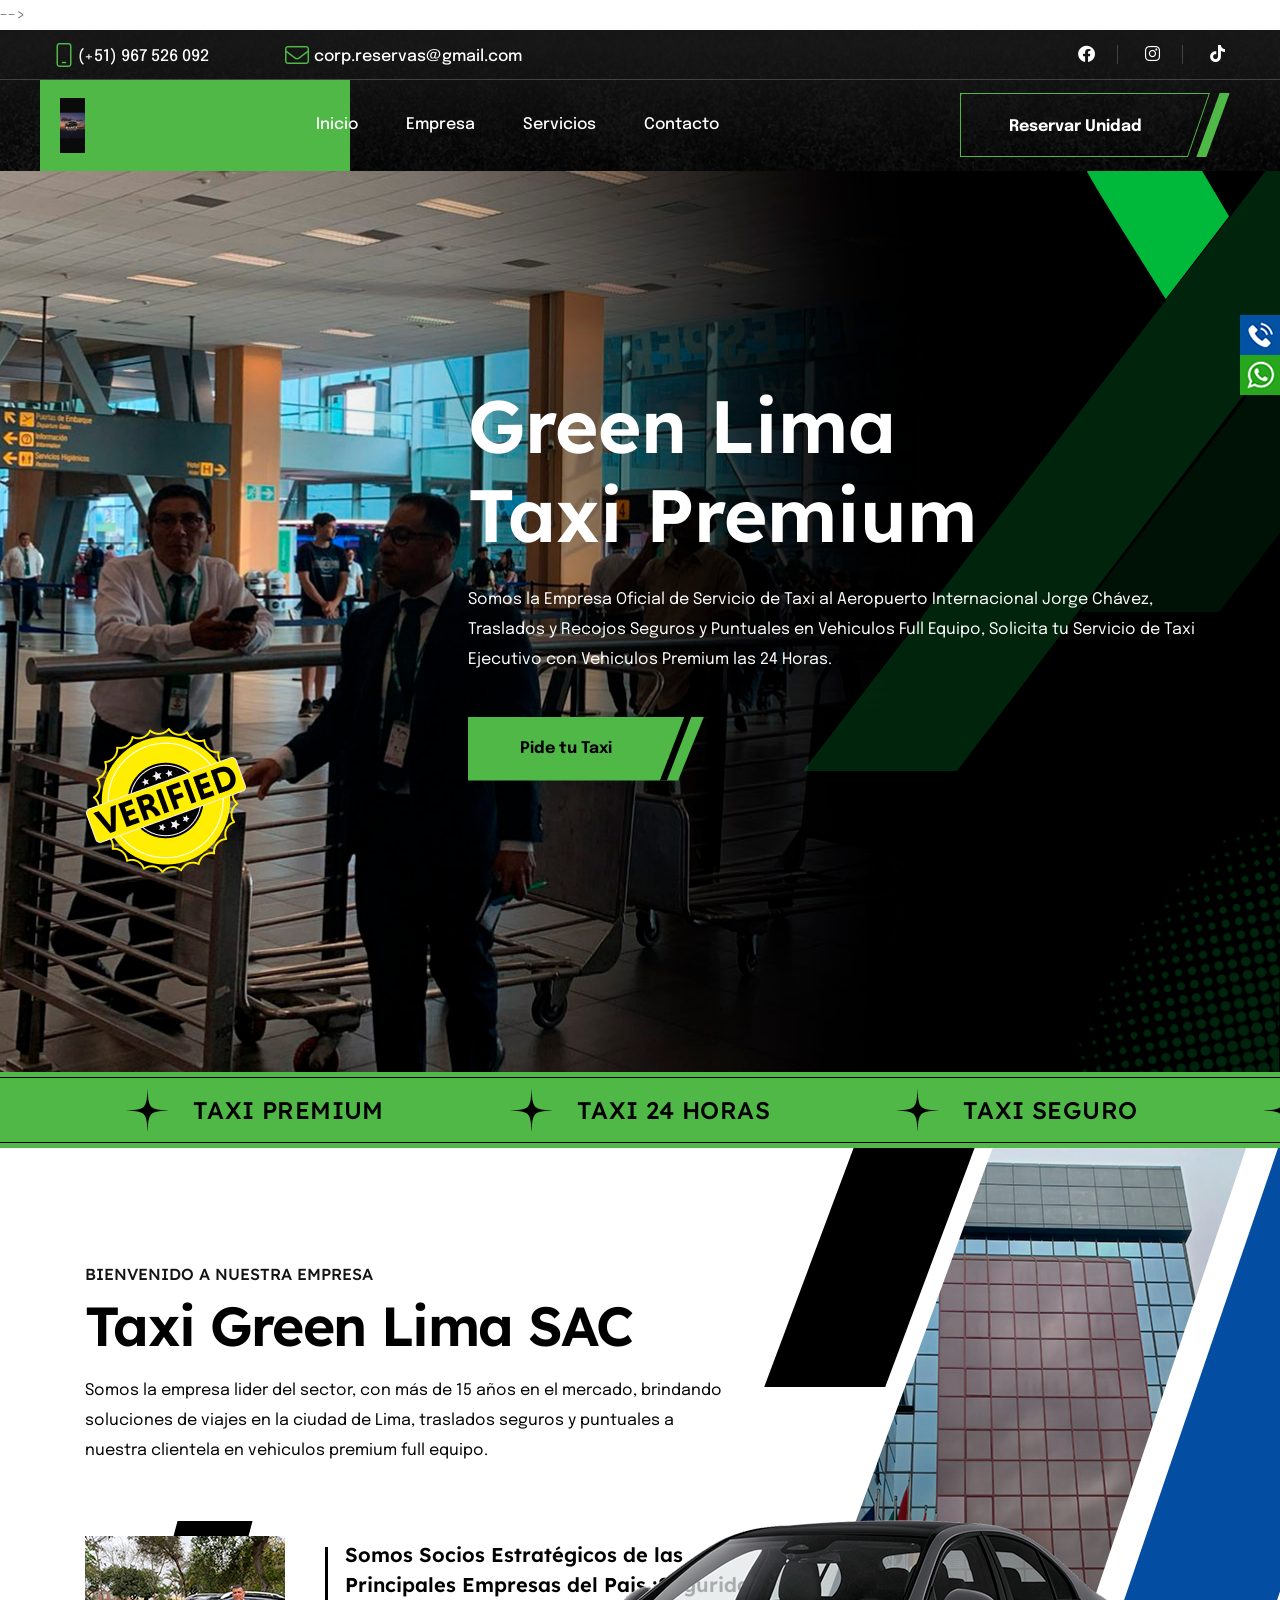
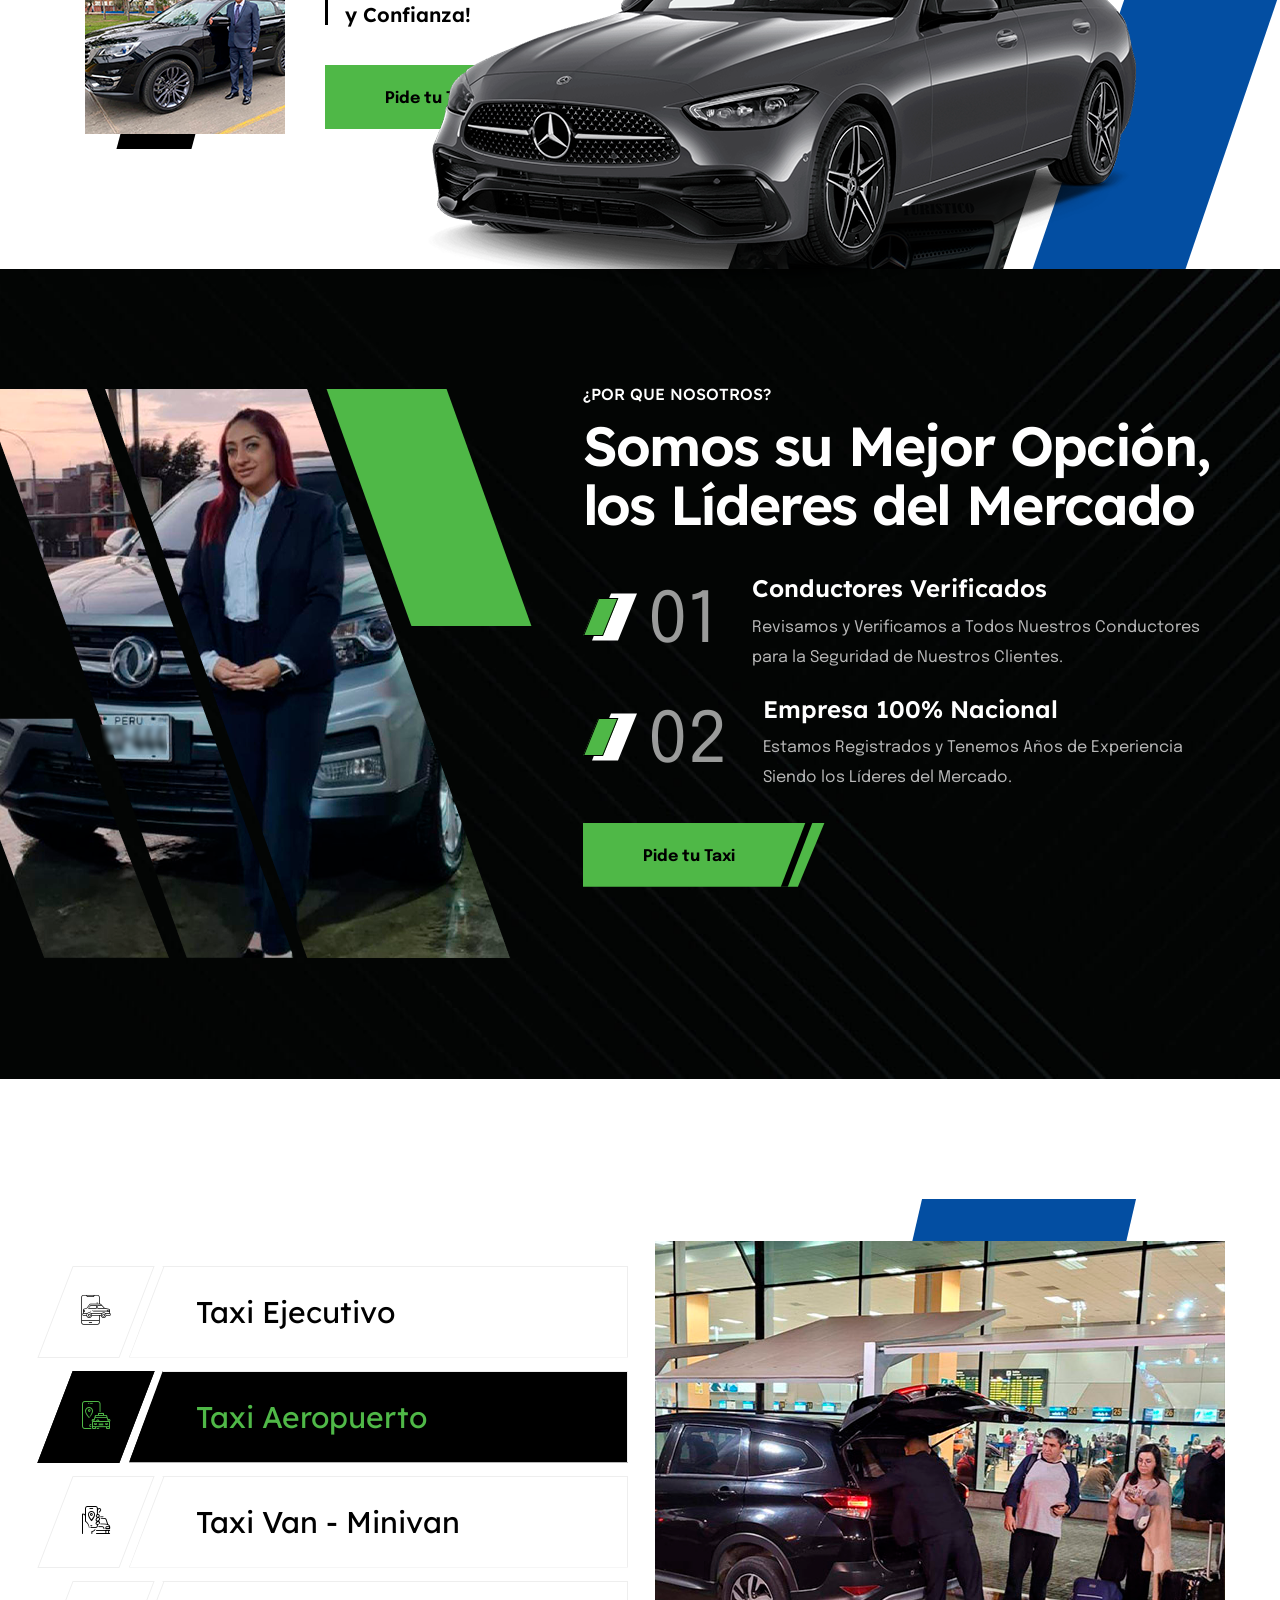
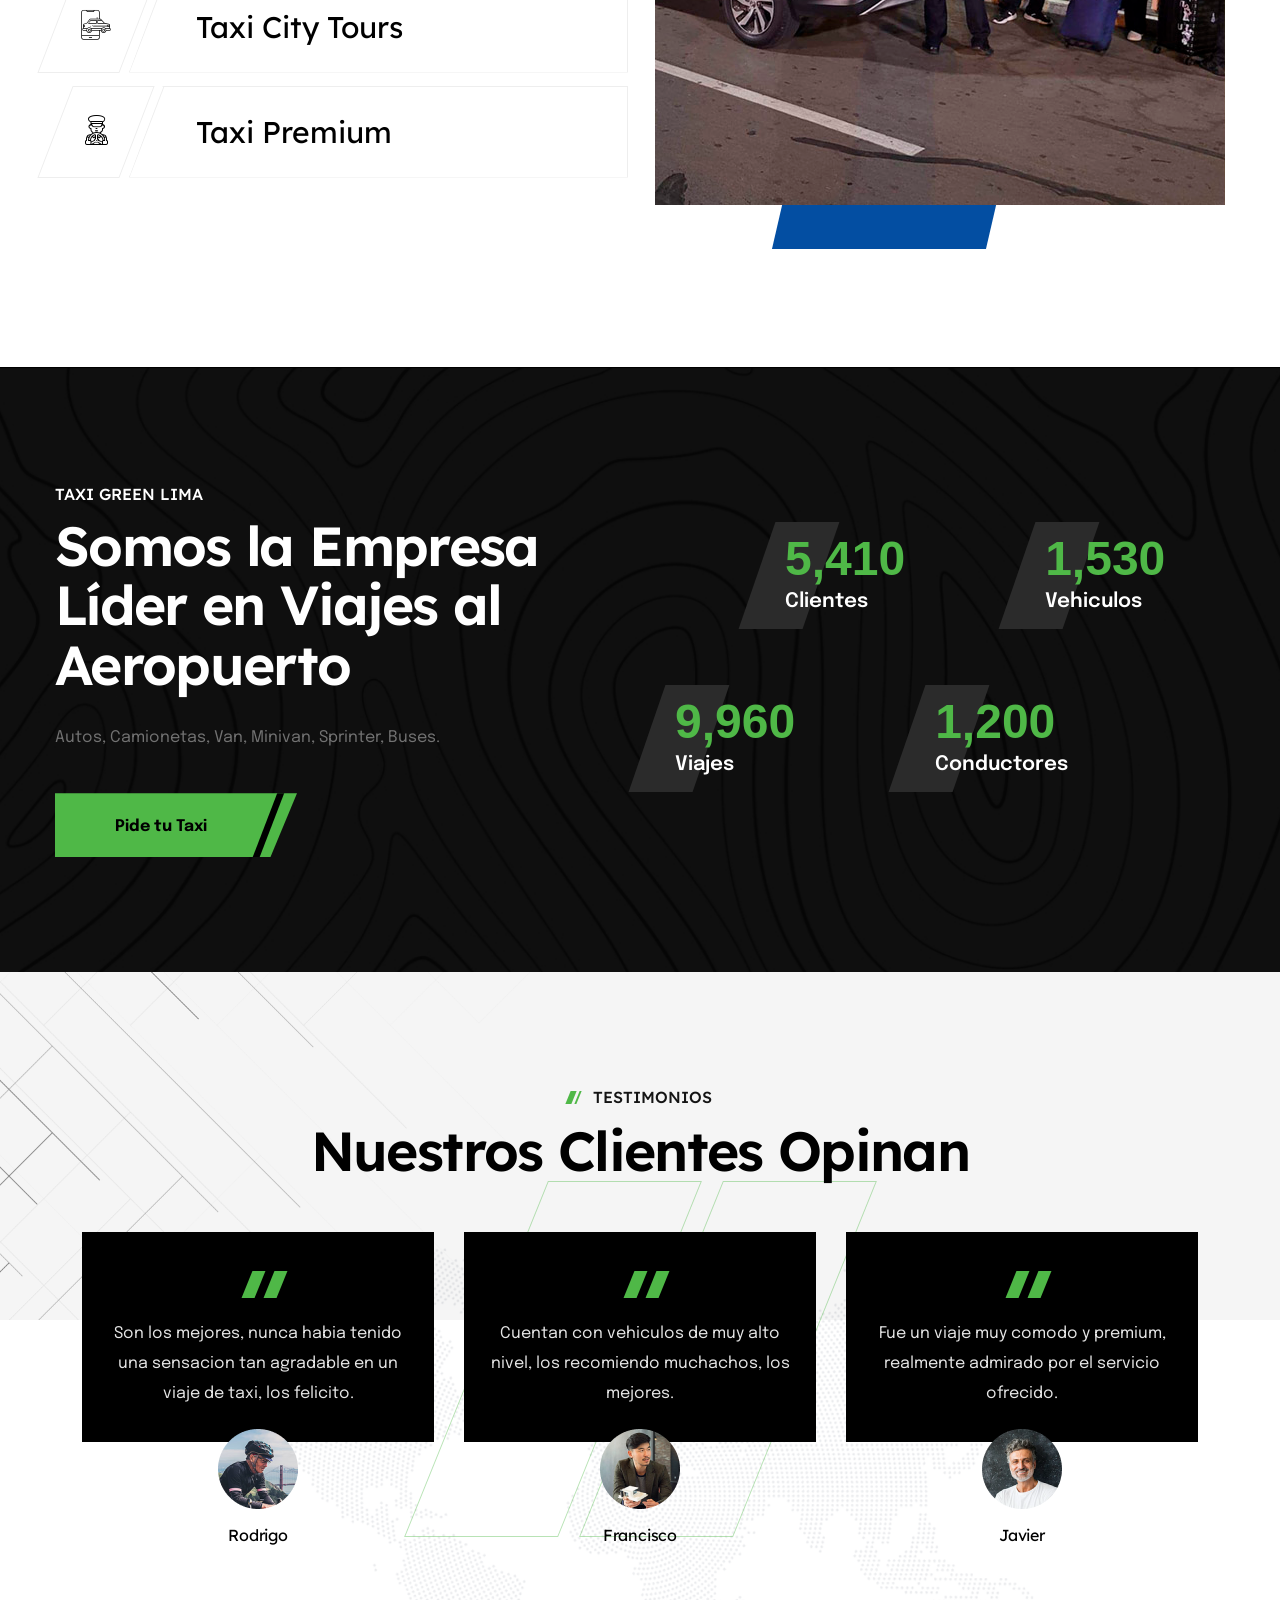
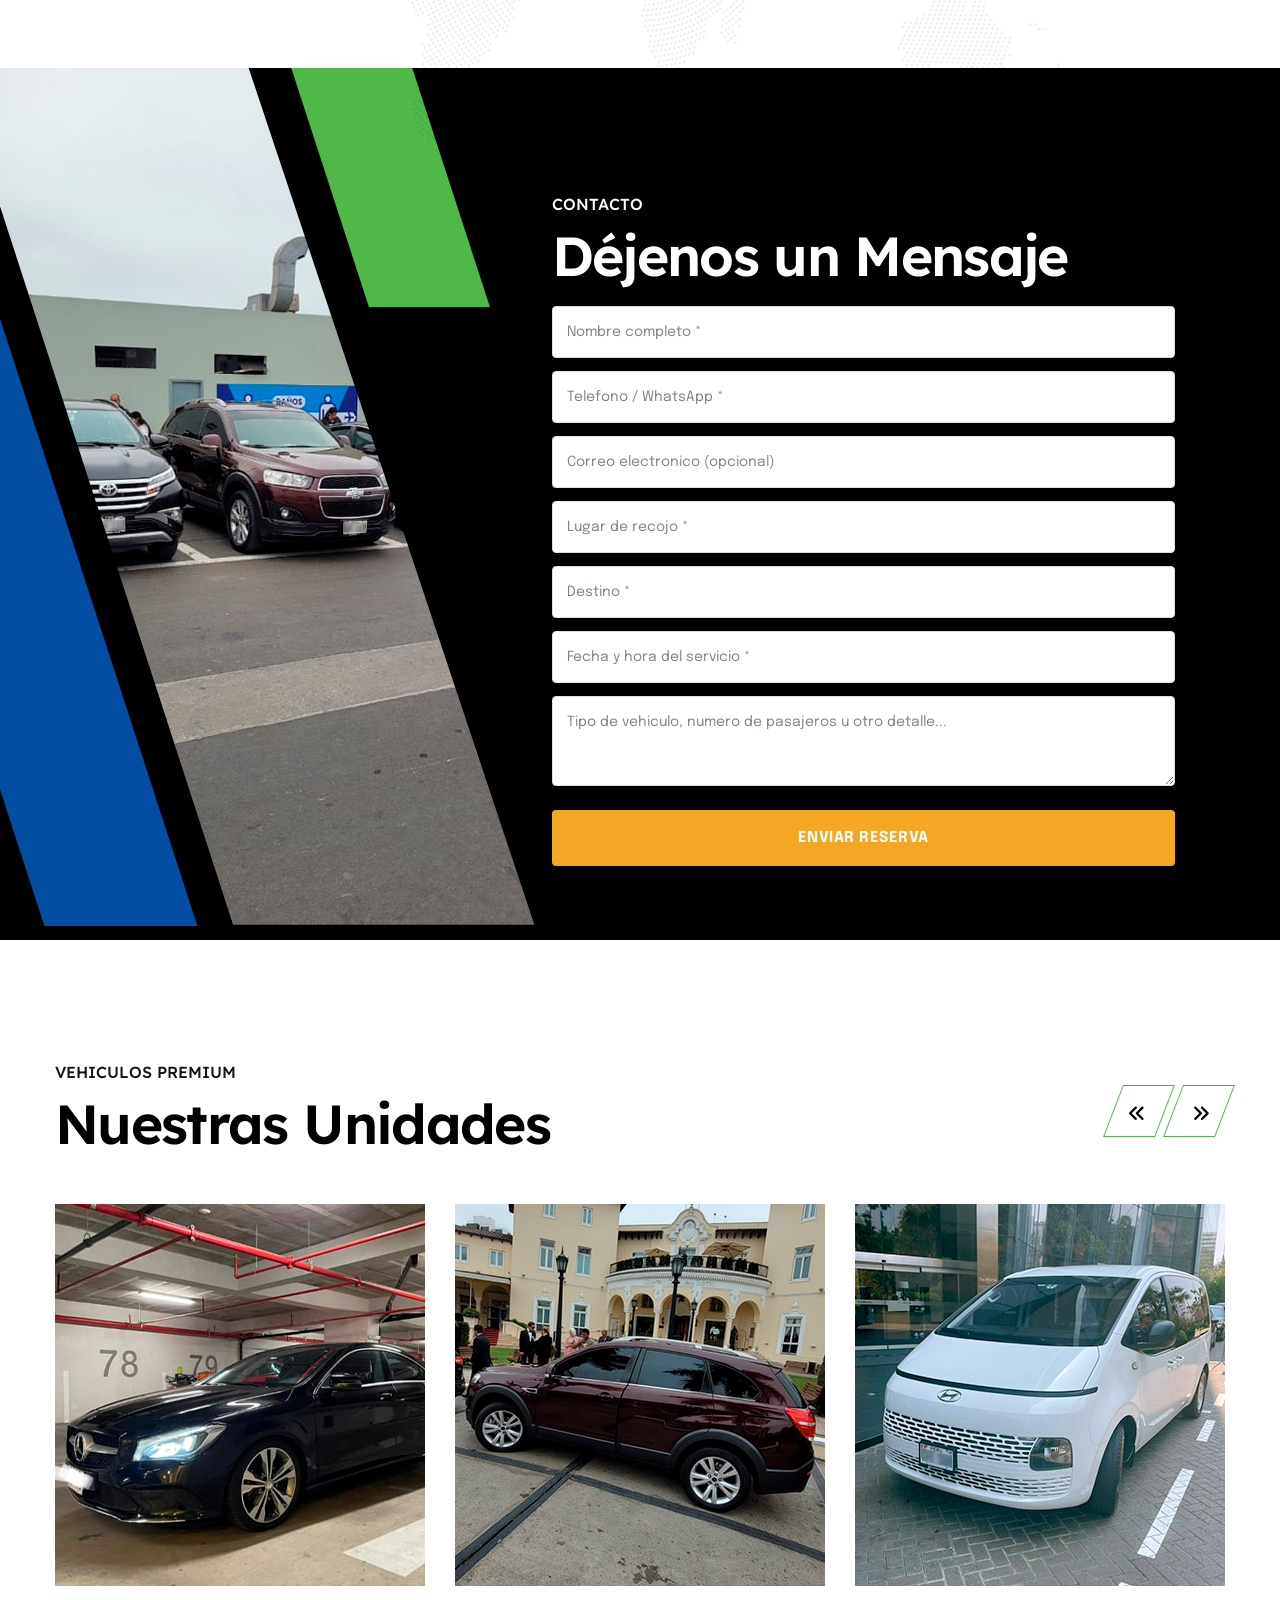
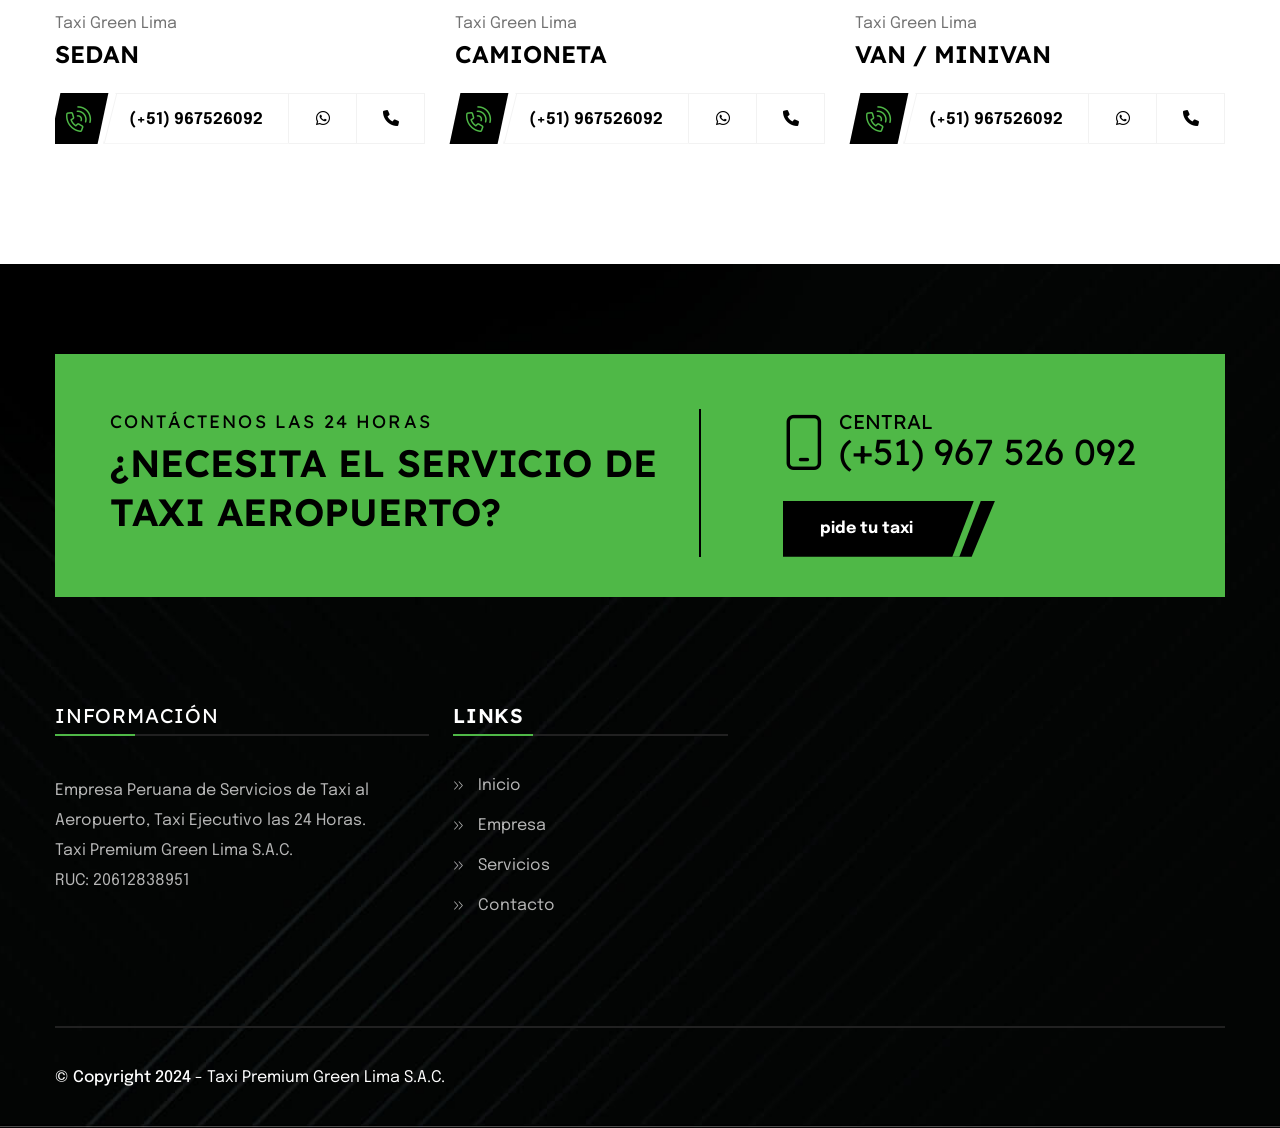
==== commit 33395d5d: "Add files via upload" ====
--- a/index.html
+++ b/index.html
@@ -498,15 +498,19 @@
               <h2 class="letters-slide-up">Déjenos un Mensaje</h2>
             </div>
 
-            <!-- FORMULARIO DE RESERVA -->
-            <!-- Envia a corp.reservas@gmail.com via FormSubmit.co (gratis, sin backend) -->
+            <!-- FORMULARIO DE RESERVA (AJAX - no necesita pagina de redireccion) -->
             <!-- IMPORTANTE: La primera vez que alguien envie el formulario, llegara un email -->
             <!-- de confirmacion a corp.reservas@gmail.com - haz clic en "Confirm" para activarlo -->
-            <form action="https://formsubmit.co/corp.reservas@gmail.com" method="POST" class="contact-form-inline">
-              <input type="hidden" name="_subject" value="Nueva Reserva - Taxi Green Lima">
-              <input type="hidden" name="_captcha" value="false">
-              <input type="hidden" name="_template" value="table">
-              <input type="hidden" name="_next" value="https://taxi-green-lima.com/gracias.html">
+            <div id="form-exito" style="display:none; background:#fff; border-radius:10px; padding:30px 20px; text-align:center;">
+              <div style="width:60px;height:60px;background:#28a745;border-radius:50%;display:flex;align-items:center;justify-content:center;margin:0 auto 18px;">
+                <svg width="30" height="30" viewBox="0 0 24 24" fill="none" stroke="#fff" stroke-width="3" stroke-linecap="round" stroke-linejoin="round"><polyline points="20 6 9 17 4 12"></polyline></svg>
+              </div>
+              <h3 style="color:#1a1a1a;font-size:22px;margin-bottom:10px;">¡Mensaje Enviado!</h3>
+              <p style="color:#555;font-size:15px;margin-bottom:18px;">Recibimos tu reserva. Te contactaremos a la brevedad.</p>
+              <a href="https://api.whatsapp.com/send?phone=51967526092&text=Buen día Taxi Green Lima, acabo de enviar mi reserva y quiero confirmarla" target="_blank" style="display:inline-block;background:#25d366;color:#fff;padding:12px 24px;border-radius:6px;font-weight:700;text-decoration:none;font-size:15px;">Confirmar por WhatsApp</a>
+            </div>
+
+            <form id="reserva-form" class="contact-form-inline">
               <input type="text" name="_honey" style="display:none">
 
               <div class="form-group">
@@ -530,8 +534,35 @@
               <div class="form-group">
                 <textarea name="Mensaje" placeholder="Tipo de vehiculo, numero de pasajeros u otro detalle..."></textarea>
               </div>
-              <button type="submit" class="btn-submit">Enviar Reserva</button>
+              <button type="submit" class="btn-submit" id="btn-enviar">Enviar Reserva</button>
             </form>
+
+            <script>
+            document.getElementById('reserva-form').addEventListener('submit', function(e) {
+              e.preventDefault();
+              var btn = document.getElementById('btn-enviar');
+              btn.disabled = true;
+              btn.textContent = 'Enviando...';
+              var formData = new FormData(this);
+              fetch('https://formsubmit.co/ajax/corp.reservas@gmail.com', {
+                method: 'POST',
+                headers: { 'Accept': 'application/json' },
+                body: formData
+              })
+              .then(function(res) { return res.json(); })
+              .then(function(data) {
+                document.getElementById('reserva-form').style.display = 'none';
+                document.getElementById('form-exito').style.display = 'block';
+                // GOOGLE ADS CONVERSION - Descomenta las 2 lineas de abajo cuando tengas tu ID:
+                // if(typeof gtag !== 'undefined') gtag('event', 'conversion', {'send_to': 'AW-XXXXXXXXXX/XXXXXXXXXXXX'});
+              })
+              .catch(function() {
+                btn.disabled = false;
+                btn.textContent = 'Enviar Reserva';
+                alert('Hubo un error al enviar. Por favor escríbenos por WhatsApp al (+51) 967 526 092');
+              });
+            });
+            </script>
           </div>
         </div>
       </div>
